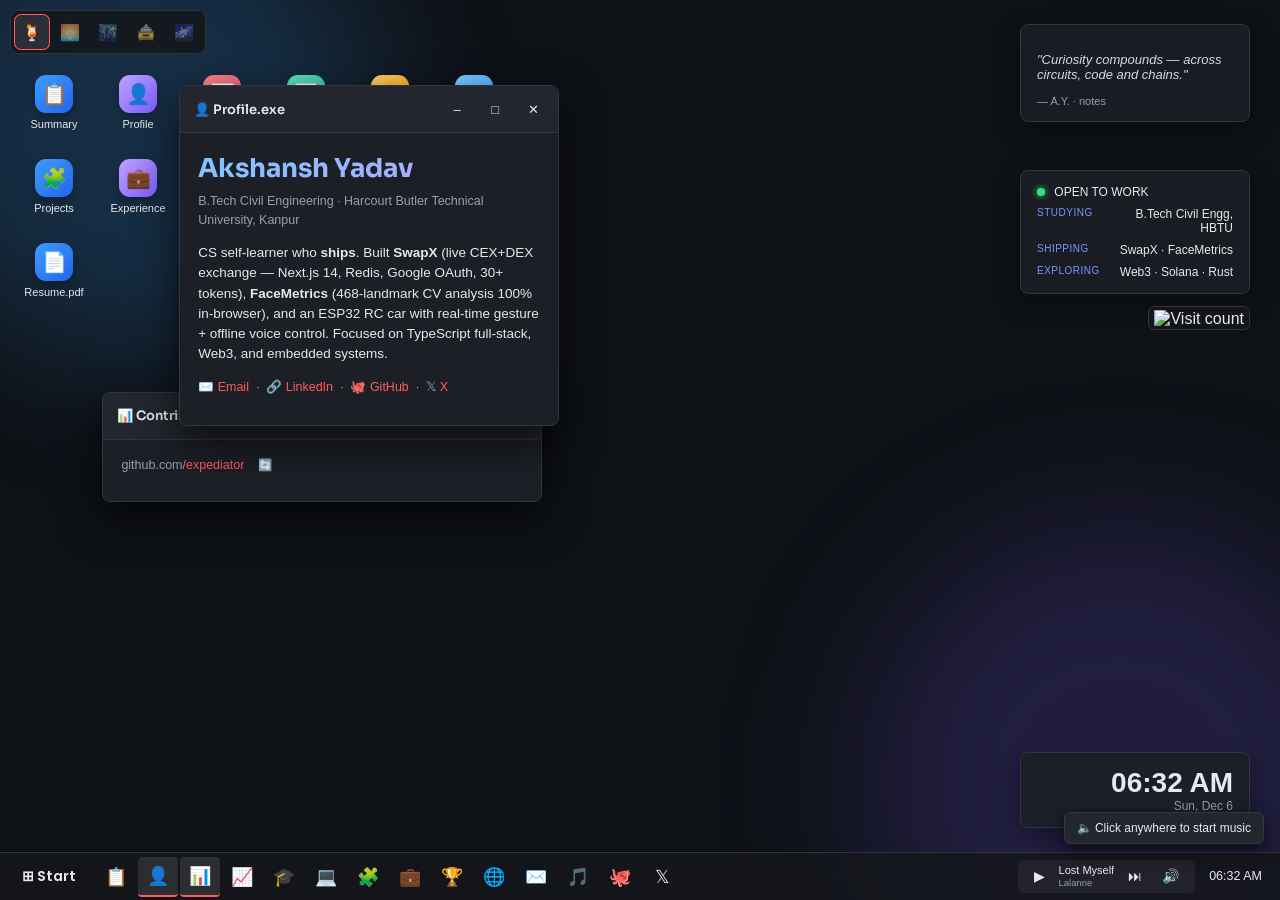
==== index.html @ ae6e9b01 "Refine skills: add C++, Prisma, PostgreSQL, scikit-learn, Matplotlib, Linux Added realistic new skil" ====
<!DOCTYPE html>
<html lang="en">
<head>
<meta charset="UTF-8">
<meta name="viewport" content="width=device-width, initial-scale=1.0">
<title>Akshansh Resume</title>
<meta name="description" content="Akshansh Yadav — B.Tech Civil Engineering student exploring Web3, Rust, Solidity, Solana & DevOps. Interactive Windows-style resume.">
<meta name="theme-color" content="#0e1116">
<link rel="icon" type="image/png" href="assets/favicon.png">
<meta property="og:title" content="Akshansh Resume">
<meta property="og:description" content="B.Tech student exploring Web3, Rust, Solidity, Solana & DevOps. Click around — it's a desktop.">
<meta property="og:type" content="website">
<meta property="og:url" content="https://expediator.github.io/resume/">
<meta property="og:image" content="https://expediator.github.io/resume/assets/og-image.png">
<meta name="twitter:card" content="summary_large_image">
<meta name="twitter:title" content="Akshansh Resume">
<meta name="twitter:description" content="B.Tech student exploring Web3, Rust, Solidity, Solana & DevOps.">
<meta name="twitter:image" content="https://expediator.github.io/resume/assets/og-image.png">
<link rel="preconnect" href="https://fonts.googleapis.com">
<link rel="preconnect" href="https://fonts.gstatic.com" crossorigin>
<link href="https://fonts.googleapis.com/css2?family=Sora:wght@600;700&family=Poppins:wght@500;600&family=JetBrains+Mono:wght@400;500&display=swap" rel="stylesheet">
<link rel="stylesheet" href="style.css?v=7">
</head>
<body>

<!-- # SECTION: WALLPAPER & VISIT COUNTER -->
<div class="wallpaper" id="wallpaper"></div>
<div class="visit-counter" title="Total visits">
  <img src="https://visitor-badge.laobi.icu/badge?page_id=expediator.resume&style=flat-square&color=3b9eff&left_text=visits" alt="Visit count">
</div>
<div class="wallpaper-tabs" id="wallpaperTabs">
  <button class="wp-tab active" data-wp="0" title="Bloody Mary">🍹</button>
  <button class="wp-tab" data-wp="1" title="Sunset">🌅</button>
  <button class="wp-tab" data-wp="2" title="Neon Nights">🌃</button>
  <button class="wp-tab" data-wp="3" title="Tokyo Lights">🚖</button>
  <button class="wp-tab" data-wp="4" title="Nebula">🌌</button>
</div>

<div class="desktop" id="desktop">

  <!-- # SECTION: DESKTOP WIDGETS (quote / status / clock) -->
  <div class="widget quote-widget">
    <p>"Curiosity compounds — across circuits, code and chains."</p>
    <span>— A.Y. · notes</span>
  </div>

  <div class="widget status-widget">
    <div class="dot"></div> OPEN TO WORK
    <div class="row"><label>STUDYING</label><span>B.Tech Civil Engg, HBTU</span></div>
    <div class="row"><label>SHIPPING</label><span>SwapX · FaceMetrics</span></div>
    <div class="row"><label>EXPLORING</label><span>Web3 · Solana · Rust</span></div>
  </div>

  <div class="widget clock-widget">
    <div class="time" id="clockTime">--:--</div>
    <div class="date" id="clockDate">--</div>
  </div>

  <!-- # SECTION: DESKTOP ICONS (6-column grid) -->
  <div class="icons-grid">
    <button class="desktop-icon" data-win="summary"><span>📋</span>Summary</button>
    <button class="desktop-icon" data-win="profile"><span>👤</span>Profile</button>
    <button class="desktop-icon" data-win="github"><span>📊</span>Contributions</button>
    <button class="desktop-icon" data-win="githubstats"><span>📈</span>GitHub Stats</button>
    <button class="desktop-icon" data-win="education"><span>🎓</span>Education</button>
    <button class="desktop-icon" data-win="skills"><span>💻</span>Skills</button>
    <button class="desktop-icon" data-win="projects"><span>🧩</span>Projects</button>
    <button class="desktop-icon" data-win="experience"><span>💼</span>Experience</button>
    <button class="desktop-icon" data-win="achievements"><span>🏆</span>Achievements</button>
    <button class="desktop-icon" data-win="interests"><span>🌐</span>Interests</button>
    <button class="desktop-icon" data-win="contact"><span>✉️</span>Contact</button>
    <button class="desktop-icon" data-win="musiclibrary"><span>🎵</span>Music Library</button>
    <a class="desktop-icon" href="assets/Akshansh-Yadav-Resume.pdf" target="_blank"><span>📄</span>Resume.pdf</a>
  </div>

  <!-- # SECTION: WINDOW - SUMMARY -->
  <div class="window" id="win-summary" data-win="summary" style="left:10%;top:8%;width:400px;">
    <div class="titlebar"><span class="title">📋 Summary.exe</span>
      <div class="controls"><button class="min">&#8211;</button><button class="max">&#9633;</button><button class="close">&#10005;</button></div>
    </div>
    <div class="content">
      <h1 style="margin-bottom:6px;">Akshansh Yadav</h1>
      <p class="role">Full-Stack &amp; Web3 Developer · Independent Builder</p>
      <p>Building at the intersection of TypeScript, Web3, and embedded systems. Ships products across full-stack web, computer vision, and hardware — driven by curiosity and a bias for action.</p>
      <div class="entry"><b>Currently Studying</b><p>B.Tech Civil Engineering · HBTU Kanpur · 2025–2029</p></div>
      <div class="entry"><b>Shipped</b><p>SwapX (live CEX+DEX) · FaceMetrics (CV in-browser) · Space Shooter · Gesture+Voice RC Car · Tic-Tac-Toe AI · This Portfolio</p></div>
      <div class="entry"><b>Core Stack</b><p>TypeScript · Next.js 14 · React · Redis · Tailwind CSS · Python · OpenCV · MediaPipe · Arduino/ESP32</p></div>
      <div class="entry"><b>Exploring</b><p>Solana · Ethereum · Smart Contracts · CI/CD · Docker · AI &amp; LLMs</p></div>
      <div class="entry"><b>Open To</b><p>Internships · Freelance · Open Source Collaborations</p></div>
      <p class="contact-line">📄 <a href="assets/Akshansh-Yadav-Resume.pdf" target="_blank">Resume PDF</a> &nbsp;·&nbsp; 🐙 <a href="https://github.com/expediator" target="_blank">GitHub</a> &nbsp;·&nbsp; 🔗 <a href="https://linkedin.com/in/akshansh-yadav-554926304" target="_blank">LinkedIn</a></p>
    </div>
  </div>

  <!-- # SECTION: WINDOW - PROFILE -->
  <div class="window" id="win-profile" data-win="profile" style="left:14%;top:10%;">
    <div class="titlebar"><span class="title">👤 Profile.exe</span>
      <div class="controls"><button class="min">&#8211;</button><button class="max">&#9633;</button><button class="close">&#10005;</button></div>
    </div>
    <div class="content">
      <h1>Akshansh Yadav</h1>
      <p class="role">B.Tech Civil Engineering · Harcourt Butler Technical University, Kanpur</p>
      <p>CS self-learner who <strong>ships</strong>. Built <strong>SwapX</strong> (live CEX+DEX exchange — Next.js 14, Redis, Google OAuth, 30+ tokens), <strong>FaceMetrics</strong> (468-landmark CV analysis 100% in-browser), and an ESP32 RC car with real-time gesture + offline voice control. Focused on TypeScript full-stack, Web3, and embedded systems.</p>
      <p class="contact-line">✉️ <a href="mailto:250102005@HBTU.AC.IN">Email</a> &nbsp;·&nbsp; 🔗 <a href="https://linkedin.com/in/akshansh-yadav-554926304" target="_blank">LinkedIn</a> &nbsp;·&nbsp; 🐙 <a href="https://github.com/expediator" target="_blank">GitHub</a> &nbsp;·&nbsp; 𝕏 <a href="https://x.com/expediator_" target="_blank">X</a></p>
    </div>
  </div>

  <!-- # SECTION: WINDOW - GITHUB CONTRIBUTIONS -->
  <div class="window" id="win-github" data-win="github" style="left:8%;top:46%;width:440px;">
    <div class="titlebar"><span class="title">📊 Contributions</span>
      <div class="controls"><button class="min">&#8211;</button><button class="max">&#9633;</button><button class="close">&#10005;</button></div>
    </div>
    <div class="content">
      <p class="role">github.com/<a href="https://github.com/expediator" target="_blank">expediator</a> <button class="gh-refresh" title="Refresh stats">🔄</button></p>
      <img class="gh-img gh-chart" src="https://ghchart.rshah.org/3b9eff/expediator" alt="GitHub contribution chart" loading="lazy" onerror="this.style.display='none'">
    </div>
  </div>

  <!-- # SECTION: WINDOW - GITHUB STATS -->
  <div class="window" id="win-githubstats" data-win="githubstats" style="left:58%;top:48%;width:440px;">
    <div class="titlebar"><span class="title">📈 GitHub Stats</span>
      <div class="controls"><button class="min">&#8211;</button><button class="max">&#9633;</button><button class="close">&#10005;</button></div>
    </div>
    <div class="content">
      <p class="role"><button class="gh-refresh" title="Refresh stats">🔄 Refresh</button></p>
      <img class="gh-img" src="https://github-readme-stats.vercel.app/api?username=expediator&show_icons=true&theme=transparent&hide_border=true&title_color=7fc4ff&icon_color=3b9eff&text_color=c7cad1&cache_seconds=0" alt="GitHub stats" loading="lazy" onerror="this.style.display='none'">
      <img class="gh-img" src="https://github-readme-streak-stats.herokuapp.com/?user=expediator&theme=transparent&hide_border=true&ring=3b9eff&fire=bfa3ff&currStreakLabel=7fc4ff&cache_seconds=0" alt="GitHub streak stats" loading="lazy" onerror="this.style.display='none'">
    </div>
  </div>

  <!-- # SECTION: WINDOW - EDUCATION -->
  <div class="window" id="win-education" data-win="education" style="left:30%;top:16%;">
    <div class="titlebar"><span class="title">🎓 Education.txt</span>
      <div class="controls"><button class="min">&#8211;</button><button class="max">&#9633;</button><button class="close">&#10005;</button></div>
    </div>
    <div class="content">
      <div class="entry"><b>B.Tech in Civil Engineering</b><span>Aug 2025 – Apr 2029</span><p>Harcourt Butler Technical University, Kanpur</p></div>
      <div class="entry"><b>Class XII</b> (2024)<span>85% Overall · 88% Best 5</span></div>
      <div class="entry"><b>Class X</b> (2022)<span>93.6% Overall · 94.6% Best 5</span></div>
    </div>
  </div>

  <!-- # SECTION: WINDOW - SKILLS -->
  <div class="window" id="win-skills" data-win="skills" style="left:46%;top:10%;">
    <div class="titlebar"><span class="title">💻 Skills.exe</span>
      <div class="controls"><button class="min">&#8211;</button><button class="max">&#9633;</button><button class="close">&#10005;</button></div>
    </div>
    <div class="content">
      <div class="entry"><b>Languages</b><p>TypeScript, JavaScript (ES2024), Python 3.12, C, C++, SQL, Solidity, Rust (learning), Bash</p></div>
      <div class="entry"><b>Frameworks &amp; Runtime</b><p>Next.js 14 (App Router), React 18, Node.js 22, Tailwind CSS, Express.js, Prisma ORM</p></div>
      <div class="entry"><b>Auth &amp; Data</b><p>NextAuth.js v4, OAuth 2.0, JWT, Zod, Upstash Redis (REST), PostgreSQL, REST API Design, WebSockets</p></div>
      <div class="entry"><b>UI &amp; Viz</b><p>Recharts, Lucide React, Canvas API, shadcn/ui, CoinGecko API</p></div>
      <div class="entry"><b>CV &amp; Embedded</b><p>OpenCV, MediaPipe FaceMesh, Vosk STT, NumPy, pandas, scikit-learn, Matplotlib, Arduino/ESP32, Embedded C, L298N, UART/UDP</p></div>
      <div class="entry"><b>DevOps &amp; Infra</b><p>Git, GitHub, Railway, GitHub Pages, GitHub Actions (learning), Docker (learning), Linux/Ubuntu</p></div>
      <div class="entry"><b>Web3</b><p>Solana, Ethereum, Solidity, ethers.js, Anchor framework, DeFi / AMM mechanics, Smart Contracts</p></div>
      <div class="entry"><b>AI &amp; LLMs</b><p>PyTorch, HuggingFace Transformers, LangChain, FastAPI, ChromaDB, Ollama, RAG pipelines</p></div>
    </div>
  </div>

  <!-- # SECTION: WINDOW - PROJECTS -->
  <div class="window" id="win-projects" data-win="projects" style="left:20%;top:24%;">
    <div class="titlebar"><span class="title">🧩 Projects</span>
      <div class="controls"><button class="min">&#8211;</button><button class="max">&#9633;</button><button class="close">&#10005;</button></div>
    </div>
    <div class="content">
      <div class="entry"><b>Hand Gesture &amp; Voice Controlled RC Car</b><span>Personal · 2025 · <a href="https://github.com/expediator/gesture-controlled-robot" target="_blank">GitHub →</a></span>
        <p>Led development of an Arduino-based RC car with real-time gesture recognition (OpenCV + MediaPipe) and offline voice control via Vosk — fully functional prototype in a 4-week timeline. Designed full circuit: sensors, motor driver, power management; commands sent over UDP to ESP32.</p>
        <div class="tech-tags"><span>Arduino</span><span>OpenCV</span><span>MediaPipe</span><span>Vosk</span><span>Embedded C</span><span>UDP/ESP32</span></div></div>
      <div class="entry"><b>FaceMetrics — AI Facial Geometry Analysis</b><span>Personal · 2026 · <a href="https://expediator.github.io/face-rater/" target="_blank">Try →</a> · <a href="https://github.com/expediator/face-rater" target="_blank">GitHub →</a></span>
        <p>16-version evolution from single-image CLI to dual-view Tkinter GUI and a browser web app. Scores jaw, cheekbones, symmetry and eye area from front + side photos using MediaPipe FaceMesh; gender-specific dimorphism weighting. Supports file upload and live webcam capture with auto brightness enhancement. Runs entirely in-browser, no server.</p>
        <div class="tech-tags"><span>Python</span><span>OpenCV</span><span>MediaPipe</span><span>JavaScript</span><span>Tkinter</span></div></div>
      <div class="entry"><b>Space Shooter Game</b><span>Personal · 2025 · <a href="https://expediator.github.io/space-shooter/" target="_blank">Play →</a> · <a href="https://github.com/expediator/space-shooter" target="_blank">GitHub →</a></span>
        <p>Self-contained 2D arcade shooter with thrust + inertia physics, two enemy AI types (seek / wander-dash), power-up drops, particle explosions, and a full HUD. Pure JavaScript Canvas game, runs instantly in-browser.</p>
        <div class="tech-tags"><span>JavaScript</span><span>Canvas API</span><span>OOP</span><span>Python/pygame</span></div></div>
      <div class="entry"><b>Tic-Tac-Toe AI</b><span>Personal · 2025 · <a href="https://expediator.github.io/tic-tac-toe/" target="_blank">Play →</a> · <a href="https://github.com/expediator/tic-tac-toe" target="_blank">GitHub →</a></span>
        <p>Three implementations: web version with unbeatable minimax AI (vs-friend or vs-AI modes), terminal CLI in Python, and a C version.</p>
        <div class="tech-tags"><span>Python</span><span>JavaScript</span><span>Minimax AI</span><span>C</span></div></div>
      <div class="entry"><b>SwapX — CEX + DEX Exchange</b><span>Personal · 2026 · <a href="https://easygoing-motivation-production.up.railway.app" target="_blank">Live →</a> · <a href="https://github.com/expediator/swapx-dex" target="_blank">GitHub →</a></span>
        <p>Full-stack crypto exchange with both a CEX order-book interface and DEX AMM swap. 30+ tokens (BTC, ETH, SOL, DeFi, stablecoins). Real-time prices via CoinGecko + Redis 60s cache. Redis-backed portfolio per user, full transaction history. Google OAuth — no wallet needed.</p>
        <div class="tech-tags"><span>Next.js 14</span><span>TypeScript</span><span>Redis</span><span>NextAuth</span><span>Tailwind</span><span>Web3</span></div></div>
      <div class="entry"><b>RC Plane Development</b><span>Team · 2025</span>
        <p>Collaborated on design, assembly and flight testing of a remote-controlled aircraft using lightweight structural materials and aerodynamic configuration systems.</p>
        <div class="tech-tags"><span>Aerodynamics</span><span>Prototyping</span><span>Team Build</span></div></div>
    </div>
  </div>

  <!-- # SECTION: WINDOW - EXPERIENCE -->
  <div class="window" id="win-experience" data-win="experience" style="left:38%;top:30%;">
    <div class="titlebar"><span class="title">💼 Experience.exe</span>
      <div class="controls"><button class="min">&#8211;</button><button class="max">&#9633;</button><button class="close">&#10005;</button></div>
    </div>
    <div class="content">
      <div class="entry"><b>Founding Member & Social Media Lead</b> — Simbha Kunj Foundation (NGO)<span>Feb 2021 – Present · Kanpur</span>
        <p>Co-founded an NGO focused on animal welfare and student support. Led social media strategy and content planning, growing community outreach and engagement.</p></div>
      <div class="entry"><b>Social & Outreach Head</b> — YouTube Channel<span> Oct 2025 – Present · Remote </span>
        <p>Drove audience growth strategy and content positioning, improving viewer engagement and channel reach.</p></div>
      <div class="entry"><b>Independent Business Exploration</b> — E-Commerce & Dropshipping<span>2024 – 2025 · Remote</span>
        <p>Built working knowledge of product sourcing, digital marketing funnels and customer acquisition; applied data-driven thinking to sales performance.</p></div>
    </div>
  </div>

  <!-- # SECTION: WINDOW - ACHIEVEMENTS -->
  <div class="window" id="win-achievements" data-win="achievements" style="left:12%;top:36%;">
    <div class="titlebar"><span class="title">🏆 Achievements.txt</span>
      <div class="controls"><button class="min">&#8211;</button><button class="max">&#9633;</button><button class="close">&#10005;</button></div>
    </div>
    <div class="content">
      <ul>
        <li>Qualified JEE Mains (2024 & 2025)</li>
        <li>Appeared for JEE Advanced (2024 & 2025)</li>
        <li>SOF Olympiads (Class 11) — English: Intl. Rank 240 · Science: Rank 1084 · Mathematics: Rank 3872</li>
      </ul>
    </div>
  </div>

  <!-- # SECTION: WINDOW - INTERESTS -->
  <div class="window" id="win-interests" data-win="interests" style="left:50%;top:34%;">
    <div class="titlebar"><span class="title">🌐 Interests.exe</span>
      <div class="controls"><button class="min">&#8211;</button><button class="max">&#9633;</button><button class="close">&#10005;</button></div>
    </div>
    <div class="content">
      <div class="tags">
        <span>Web3 &amp; DeFi</span><span>Blockchain Infra</span><span>Solana</span><span>Ethereum</span>
        <span>Smart Contracts</span><span>Full-Stack Dev</span><span>REST API Design</span>
        <span>DevOps &amp; CI/CD</span><span>Cloud &amp; Containers</span>
        <span>Computer Vision</span><span>Embedded Systems</span><span>Open Source</span><span>AI &amp; LLMs</span>
      </div>
    </div>
  </div>

  <!-- # SECTION: WINDOW - CONTACT -->
  <div class="window" id="win-contact" data-win="contact" style="left:26%;top:42%;">
    <div class="titlebar"><span class="title">✉️ Contact.exe</span>
      <div class="controls"><button class="min">&#8211;</button><button class="max">&#9633;</button><button class="close">&#10005;</button></div>
    </div>
    <div class="content">
      <p>📧 <a href="mailto:250102005@HBTU.AC.IN">250102005@HBTU.AC.IN</a></p>
      <p>📧 <a href="mailto:akshanshyadav26220.dpskln@gmail.com">akshanshyadav26220.dpskln@gmail.com</a></p>
      <p>🔗 <a href="https://linkedin.com/in/akshansh-yadav-554926304" target="_blank">LinkedIn</a></p>
      <p>🐙 <a href="https://github.com/expediator" target="_blank">GitHub</a></p>
      <p>𝕏 <a href="https://x.com/expediator_" target="_blank">X (Twitter)</a></p>
      <p>📄 <a href="assets/Akshansh-Yadav-Resume.pdf" target="_blank">Download Resume (PDF)</a></p>
    </div>
  </div>

  <!-- # SECTION: WINDOW - MUSIC LIBRARY -->
  <div class="window" id="win-musiclibrary" data-win="musiclibrary" style="left:32%;top:14%;width:420px;">
    <div class="titlebar"><span class="title">🎵 Music Library</span>
      <div class="controls"><button class="min">&#8211;</button><button class="max">&#9633;</button><button class="close">&#10005;</button></div>
    </div>
    <div class="content">
      <div class="lib-tabs">
        <button class="lib-tab active" data-tab="spotify">Spotify</button>
        <button class="lib-tab" data-tab="youtube">YouTube</button>
      </div>
      <div class="lib-pane" id="pane-spotify">
        <div class="lib-search">
          <input id="spotifySearch" placeholder="Paste a Spotify track/playlist link, or type to search…">
          <button id="spotifySearchBtn">🔍</button>
        </div>
        <iframe id="spotifyFrame" src="https://open.spotify.com/embed/playlist/37i9dQZF1EIcMbGxNGUuZo?utm_source=generator&theme=0" width="100%" height="352" frameborder="0" allow="encrypted-media" loading="lazy"></iframe>
        <p class="credit-line">"R&B Soul Mix" — streamed via Spotify</p>
      </div>
      <div class="lib-pane" id="pane-youtube" style="display:none;">
        <div class="lib-search">
          <input id="ytSearch" placeholder="Paste a YouTube link, or type to search…">
          <button id="ytSearchBtn">🔍</button>
        </div>
        <ul class="yt-list">
          <li data-yt="vBy7FaapGRo">Daniel Caesar ft. H.E.R. — Best Part</li>
          <li data-yt="by3yRdlQvzs">Khalid — Location</li>
          <li data-yt="Z5ze4CUAkE8">H.E.R. — Focus</li>
          <li data-yt="4NRXx6U8ABQ">The Weeknd — Blinding Lights</li>
          <li data-yt="gSo0YiGPgHk">The Weeknd — Die For You</li>
          <li data-yt="vNgXRYnsY70">Sidhu Moosewala — 295</li>
          <li data-yt="s5RGP2yLEMw">Sidhu Moosewala — So High</li>
        </ul>
        <div id="ytFrameWrap"></div>
        <p class="credit-line">Videos © their respective owners — streamed via YouTube</p>
      </div>
    </div>
  </div>

</div>

<!-- # SECTION: TASKBAR -->
<div class="taskbar">
  <button class="start-btn">⊞ Start</button>
  <div class="taskbar-icons">
    <button data-win="summary" title="Summary">📋</button>
    <button data-win="profile" title="Profile">👤</button>
    <button data-win="github" title="Contributions">📊</button>
    <button data-win="githubstats" title="GitHub Stats">📈</button>
    <button data-win="education" title="Education">🎓</button>
    <button data-win="skills" title="Skills">💻</button>
    <button data-win="projects" title="Projects">🧩</button>
    <button data-win="experience" title="Experience">💼</button>
    <button data-win="achievements" title="Achievements">🏆</button>
    <button data-win="interests" title="Interests">🌐</button>
    <button data-win="contact" title="Contact">✉️</button>
    <button data-win="musiclibrary" title="Music Library">🎵</button>
    <a class="taskbar-link" href="https://github.com/expediator" target="_blank" title="GitHub Profile">🐙</a>
    <a class="taskbar-link" href="https://x.com/expediator_" target="_blank" title="X (Twitter)">𝕏</a>
  </div>
  <div class="tray">
    <div class="music-player">
      <button id="playPause">▶</button>
      <div class="track-info">
        <span id="trackName">Tenderness</span>
        <span class="credit" id="trackCredit">Music by Bensound.com</span>
      </div>
      <button id="nextTrack" title="Next track">⏭</button>
      <button id="volBtn" title="Mute">🔊</button>
    </div>
    <div class="sys-clock" id="taskbarClock">--:--</div>
  </div>
</div>

<!-- # SECTION: AUDIO PLAYER ELEMENT -->
<audio id="audioPlayer"></audio>

<script src="script.js?v=7"></script>
</body>
</html>
---- style.css ----
:root{
  --accent:#3b9eff;
  --bg:#0e1116;
  --panel:#1c1f26;
  --panel2:#23262e;
  --border:#33363f;
  --text:#e7e9ee;
  --muted:#9aa0ab;
}
*{box-sizing:border-box;}
html,body{margin:0;height:100%;font-family:"Segoe UI",Tahoma,Arial,sans-serif;background:var(--bg);color:var(--text);overflow:hidden;}
body{position:relative;transition:background-color .4s;}
body::before,body::after{
  content:"";position:fixed;border-radius:50%;filter:blur(70px);z-index:0;pointer-events:none;
  animation:drift 22s ease-in-out infinite alternate;
}
body::before{width:480px;height:480px;background:#3b9eff33;top:-120px;left:-100px;}
body::after{width:520px;height:520px;background:#7b5cff2e;bottom:-140px;right:-100px;animation-delay:-10s;}
@keyframes drift{0%{transform:translate(0,0) scale(1);}100%{transform:translate(60px,40px) scale(1.15);}}
::-webkit-scrollbar{width:8px;}
::-webkit-scrollbar-thumb{background:#ffffff22;border-radius:8px;}
::-webkit-scrollbar-thumb:hover{background:#ffffff3a;}

/* # SECTION: WALLPAPER & VISIT COUNTER */
.wallpaper{position:fixed;inset:0;z-index:-1;background-size:cover;background-position:center;transition:background-image .8s ease-in-out;}
.wallpaper-tabs{
  position:fixed;top:10px;left:10px;z-index:60;display:flex;gap:4px;background:#15171ce6;
  backdrop-filter:blur(10px);border:1px solid var(--border);border-radius:8px;padding:4px;
}
.wp-tab{width:34px;height:34px;border-radius:6px;background:transparent;border:none;font-size:16px;cursor:pointer;opacity:.55;transition:opacity .15s,transform .15s;}
.wp-tab:hover{opacity:1;transform:translateY(-1px);}
.wp-tab.active{opacity:1;background:#ffffff1a;box-shadow:0 0 0 1px var(--accent);}
.visit-counter{
  position:fixed;right:30px;top:308px;z-index:55;background:#15171ce6;display:flex;align-items:center;justify-content:center;
  backdrop-filter:blur(10px);border:1px solid var(--border);border-radius:6px;padding:3px 5px;
}
.visit-counter img{display:block;height:16px;}

/* # SECTION: DESKTOP (icons grid) */
.desktop{position:relative;z-index:1;width:100%;height:calc(100vh - 48px);overflow:hidden;}

.icons-grid{position:absolute;top:64px;left:16px;display:grid;grid-template-columns:repeat(6,76px);grid-auto-rows:76px;gap:8px;z-index:1;}
.desktop-icon{
  background:none;border:none;color:var(--text);width:76px;display:flex;flex-direction:column;align-items:center;
  justify-content:center;gap:5px;font-size:11px;cursor:pointer;padding:6px;border-radius:8px;text-decoration:none;
}
.desktop-icon span{
  font-size:20px;transition:transform .15s;width:38px;height:38px;display:flex;align-items:center;justify-content:center;
  border-radius:11px;box-shadow:0 4px 10px #00000040;
}
.desktop-icon:hover,.desktop-icon:focus{background:#ffffff14;outline:1px solid #ffffff22;}
.desktop-icon:hover span{transform:translateY(-3px) scale(1.08);}
.icons-grid .desktop-icon:nth-child(6n+1) span{background:linear-gradient(135deg,#3b9eff,#2563eb);}
.icons-grid .desktop-icon:nth-child(6n+2) span{background:linear-gradient(135deg,#bfa3ff,#7b5cff);}
.icons-grid .desktop-icon:nth-child(6n+3) span{background:linear-gradient(135deg,#ff8a8a,#e64980);}
.icons-grid .desktop-icon:nth-child(6n+4) span{background:linear-gradient(135deg,#5ee6c4,#2bb6a3);}
.icons-grid .desktop-icon:nth-child(6n+5) span{background:linear-gradient(135deg,#ffd166,#f59e0b);}
.icons-grid .desktop-icon:nth-child(6n+6) span{background:linear-gradient(135deg,#7fd1ff,#3b9eff);}
.desktop-icon{opacity:0;animation:iconIn .35s ease-out forwards;}
.icons-grid .desktop-icon:nth-child(1){animation-delay:.03s;}
.icons-grid .desktop-icon:nth-child(2){animation-delay:.08s;}
.icons-grid .desktop-icon:nth-child(3){animation-delay:.13s;}
.icons-grid .desktop-icon:nth-child(4){animation-delay:.18s;}
.icons-grid .desktop-icon:nth-child(5){animation-delay:.23s;}
.icons-grid .desktop-icon:nth-child(6){animation-delay:.28s;}
.icons-grid .desktop-icon:nth-child(7){animation-delay:.33s;}
.icons-grid .desktop-icon:nth-child(8){animation-delay:.38s;}
.icons-grid .desktop-icon:nth-child(9){animation-delay:.43s;}
.icons-grid .desktop-icon:nth-child(10){animation-delay:.48s;}
.icons-grid .desktop-icon:nth-child(11){animation-delay:.53s;}
@keyframes iconIn{from{opacity:0;transform:translateX(-10px);}to{opacity:1;transform:none;}}

/* # SECTION: FLOATING WIDGETS (quote / status / clock) */
.widget{
  position:absolute;background:rgba(28,31,38,.85);border:1px solid var(--border);border-radius:8px;
  padding:14px 16px;width:230px;font-size:13px;backdrop-filter:blur(6px);box-shadow:0 8px 24px #00000055;
}
.quote-widget{top:24px;right:30px;font-style:italic;color:#d7dae0;}
.quote-widget span{display:block;margin-top:8px;font-style:normal;color:var(--muted);font-size:11px;}
.status-widget{top:170px;right:30px;font-size:12px;}
.status-widget .dot{display:inline-block;width:8px;height:8px;border-radius:50%;background:#3ddc7a;margin-right:6px;box-shadow:0 0 6px #3ddc7a;}
.status-widget .row{display:flex;justify-content:space-between;gap:10px;margin-top:8px;color:var(--muted);}
.status-widget .row label{color:#7d96ff;font-size:10px;letter-spacing:.05em;}
.status-widget .row span{color:var(--text);text-align:right;}
.clock-widget{bottom:24px;right:30px;text-align:right;}
.clock-widget .time{font-size:28px;font-weight:600;}
.clock-widget .date{color:var(--muted);font-size:12px;}

/* # SECTION: WINDOWS (shared chrome for every window) */
.window{
  position:absolute;width:380px;max-height:70vh;background:var(--panel);border:1px solid var(--border);
  border-radius:8px;box-shadow:0 16px 40px #000000aa;display:none;flex-direction:column;z-index:5;overflow:hidden;
  transition:box-shadow .2s;
}
.window.open{display:flex;animation:winOpen .18s ease-out;}
.window.focused{box-shadow:0 16px 44px #000000aa,0 0 0 1px var(--accent);}
.window.maximized{left:2%!important;top:2%!important;width:96%!important;max-height:96vh;}
@keyframes winOpen{from{opacity:0;transform:scale(.94) translateY(10px);}to{opacity:1;transform:none;}}
.titlebar{
  background:var(--panel2);padding:8px 6px 8px 14px;display:flex;align-items:center;justify-content:space-between;
  cursor:grab;border-bottom:1px solid var(--border);user-select:none;
}
.titlebar .title{font-size:13px;font-weight:600;font-family:'Sora',sans-serif;}
.controls{display:flex;}
.controls button{
  width:38px;height:30px;background:transparent;border:none;color:var(--text);font-size:13px;cursor:pointer;
}
.controls .min:hover,.controls .max:hover{background:#ffffff1a;}
.controls .close:hover{background:#e81123;color:#fff;}
.content{padding:16px 18px;overflow-y:auto;font-size:13.5px;line-height:1.5;}
.content h1{margin:0 0 4px;font-size:26px;font-family:'Sora',sans-serif;font-weight:700;background:linear-gradient(90deg,#7fc4ff,#bfa3ff);-webkit-background-clip:text;background-clip:text;color:transparent;}
.content .role{color:var(--muted);margin:0 0 10px;font-size:12.5px;}
.content .contact-line{font-size:12.5px;color:var(--muted);}
.content a{color:var(--accent);text-decoration:none;}
.content a:hover{text-decoration:underline;}
.entry{border-left:2px solid var(--border);padding-left:10px;margin-bottom:14px;}
.entry b{display:inline-block;}
.entry span{float:right;color:var(--muted);font-size:11.5px;}
.entry p{margin:6px 0 0;color:#c7cad1;}
.content ul{margin:0;padding-left:18px;color:#c7cad1;}
.content li{margin-bottom:6px;}
.tags{display:flex;flex-wrap:wrap;gap:8px;}
.tags span{background:#2a3550;color:#9fc1ff;border:1px solid #3a4a72;border-radius:14px;padding:5px 12px;font-size:12px;font-family:'JetBrains Mono',monospace;}
.tags span:nth-child(odd){background:#3d2a4a;color:#d9a8ff;border-color:#5a3d72;}
.tech-tags{display:flex;flex-wrap:wrap;gap:6px;margin-top:8px;}
.tech-tags span{background:#ffffff0d;color:#9aa0ab;border:1px solid var(--border);border-radius:10px;padding:2px 9px;font-size:10px;font-family:'JetBrains Mono',monospace;}
.gh-img{width:100%;display:block;margin-bottom:12px;border-radius:6px;}
.gh-label{color:var(--muted);font-size:11px;margin:4px 0 6px;text-transform:uppercase;letter-spacing:.05em;}
.gh-chart{width:100%;overflow-x:auto;}
.gh-refresh{background:none;border:none;color:var(--accent);cursor:pointer;font-size:11.5px;margin-left:4px;}
.gh-refresh:hover{opacity:.7;}

/* # SECTION: TASKBAR */
.taskbar{
  position:fixed;bottom:0;left:0;width:100%;height:48px;background:#15171ce6;backdrop-filter:blur(10px);
  border-top:1px solid var(--border);display:flex;align-items:center;padding:0 8px;z-index:50;
}
.start-btn{background:none;border:none;color:var(--text);font-size:14px;font-family:'Poppins',sans-serif;font-weight:600;padding:0 14px;height:100%;cursor:pointer;border-radius:4px;}
.start-btn:hover{background:#ffffff14;}
.taskbar-icons{display:flex;gap:2px;margin-left:6px;}
.taskbar-icons button,.taskbar-icons a.taskbar-link{
  background:none;border:none;font-size:18px;height:40px;width:40px;border-radius:4px;cursor:pointer;color:var(--text);
  display:flex;align-items:center;justify-content:center;text-decoration:none;
}
.taskbar-icons button:hover,.taskbar-icons button.active,.taskbar-icons a.taskbar-link:hover{background:#ffffff1a;}
.taskbar-icons button.active{border-bottom:2px solid var(--accent);}
.tray{margin-left:auto;display:flex;align-items:center;gap:14px;padding-right:10px;}
.music-player{display:flex;align-items:center;gap:8px;background:#ffffff0d;border-radius:6px;padding:4px 10px;}
.music-player button{background:none;border:none;color:var(--text);font-size:14px;cursor:pointer;}
.track-info{display:flex;flex-direction:column;line-height:1.2;}
.track-info span{font-size:11px;}
.track-info .credit{color:var(--muted);font-size:9.5px;}
.sys-clock{font-size:12.5px;color:var(--text);min-width:50px;text-align:right;}

/* # SECTION: MUSIC LIBRARY (spotify/youtube tabs + search) */
.lib-tabs{display:flex;gap:6px;margin-bottom:12px;}
.lib-tab{background:#ffffff0d;border:1px solid var(--border);color:var(--muted);padding:6px 14px;border-radius:6px;cursor:pointer;font-size:12.5px;font-family:'Poppins',sans-serif;}
.lib-tab.active{background:#2a3550;color:#9fc1ff;border-color:#3a4a72;}
.lib-search{display:flex;gap:6px;margin-bottom:10px;}
.lib-search input{flex:1;background:#ffffff0d;border:1px solid var(--border);border-radius:6px;padding:7px 10px;color:var(--text);font-size:12px;min-width:0;}
.lib-search input:focus{outline:none;border-color:var(--accent);}
.lib-search button{background:#2a3550;border:1px solid #3a4a72;color:#9fc1ff;border-radius:6px;padding:0 14px;cursor:pointer;font-size:13px;}
.lib-search button:hover{background:#34406b;}
.yt-list{list-style:none;margin:0 0 10px;padding:0;display:flex;flex-direction:column;gap:6px;}
.yt-list li{background:#ffffff0d;border:1px solid var(--border);border-radius:6px;padding:8px 10px;cursor:pointer;font-size:12.5px;}
.yt-list li:hover{background:#ffffff1a;border-color:var(--accent);}
#ytFrameWrap iframe{width:100%;height:220px;border:0;border-radius:6px;}
.credit-line{color:var(--muted);font-size:11px;margin-top:8px;}

/* # SECTION: AUTOPLAY HINT (shown if browser blocks autoplay) */
.autoplay-hint{
  position:fixed;bottom:56px;right:16px;background:var(--panel2);border:1px solid var(--border);color:var(--text);
  padding:8px 12px;border-radius:6px;font-size:12px;z-index:60;box-shadow:0 6px 18px #000a;cursor:pointer;
}

/* # SECTION: MOBILE RESPONSIVE OVERRIDES (no dragging, windows go full-screen) */
@media (max-width:768px){
  html,body{overflow-y:auto;}
  .desktop{height:auto;min-height:calc(100vh - 48px);overflow:visible;}
  .icons-grid{position:static;display:flex;flex-direction:row;flex-wrap:wrap;justify-content:center;width:100%;padding:46px 8px 16px;gap:6px;}
  .widget{position:static!important;width:92%;max-width:340px;margin:0 auto 12px;}
  .clock-widget{text-align:left;}
  .window{position:fixed!important;left:3vw!important;top:6vh!important;width:94vw!important;max-height:82vh;}
  .window.maximized{top:2vh!important;max-height:96vh;}
  .titlebar{cursor:default;}
  .taskbar{overflow-x:auto;}
  .taskbar-icons{overflow-x:auto;flex-shrink:0;}
  .taskbar-icons button{flex-shrink:0;}
  .track-info{display:none;}
  .start-btn{padding:0 8px;font-size:13px;}
  .visit-counter{top:8px!important;right:8px!important;}
}
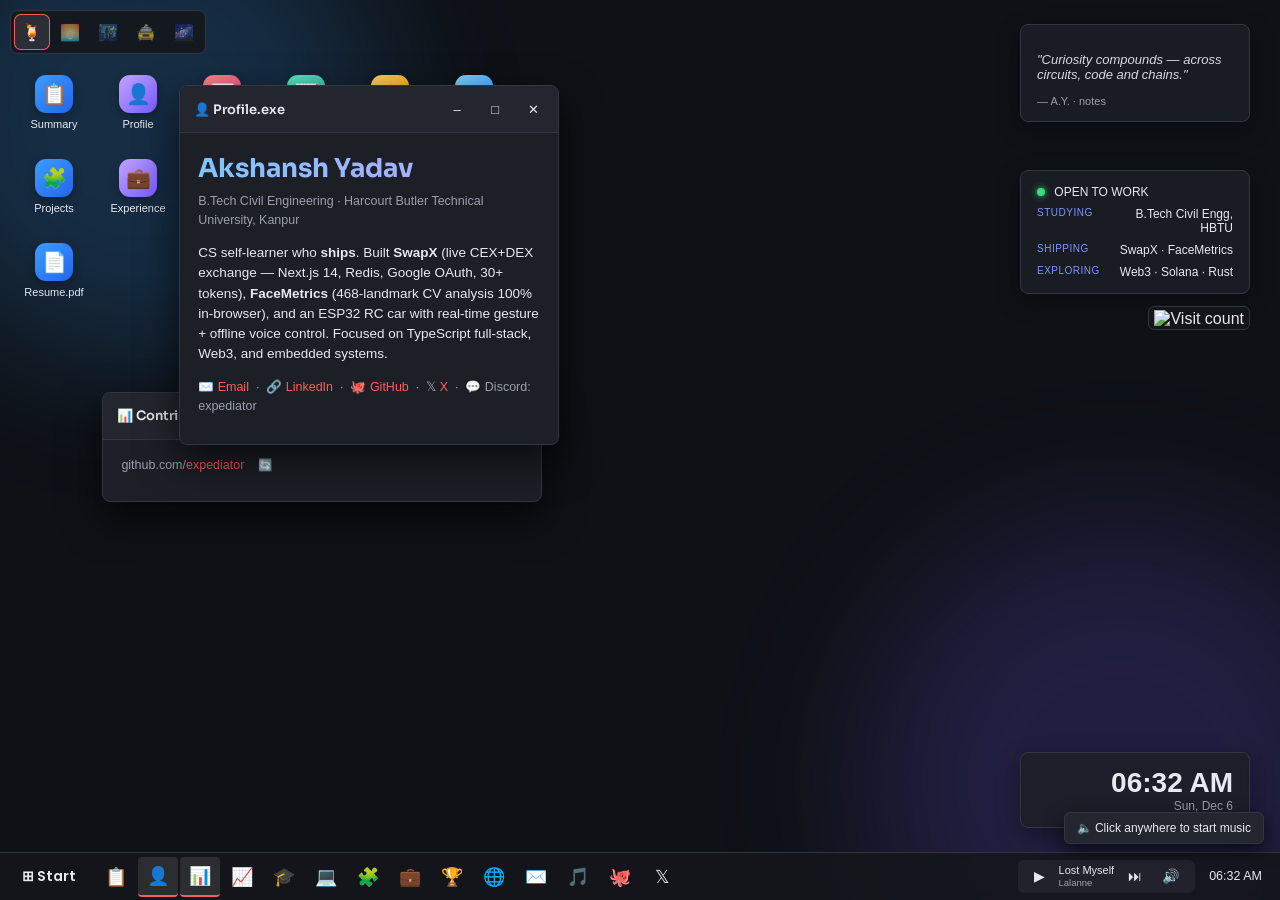
==== commit e2e80ce9: "add Discord/X to contact sections, host dev PDFs, bump cache v8 -- Co-Authored-By: Claude Sonnet 4.6" ====
--- a/index.html
+++ b/index.html
@@ -19,7 +19,7 @@
 <link rel="preconnect" href="https://fonts.googleapis.com">
 <link rel="preconnect" href="https://fonts.gstatic.com" crossorigin>
 <link href="https://fonts.googleapis.com/css2?family=Sora:wght@600;700&family=Poppins:wght@500;600&family=JetBrains+Mono:wght@400;500&display=swap" rel="stylesheet">
-<link rel="stylesheet" href="style.css?v=7">
+<link rel="stylesheet" href="style.css?v=8">
 </head>
 <body>
 
@@ -87,7 +87,7 @@
       <div class="entry"><b>Core Stack</b><p>TypeScript · Next.js 14 · React · Redis · Tailwind CSS · Python · OpenCV · MediaPipe · Arduino/ESP32</p></div>
       <div class="entry"><b>Exploring</b><p>Solana · Ethereum · Smart Contracts · CI/CD · Docker · AI &amp; LLMs</p></div>
       <div class="entry"><b>Open To</b><p>Internships · Freelance · Open Source Collaborations</p></div>
-      <p class="contact-line">📄 <a href="assets/Akshansh-Yadav-Resume.pdf" target="_blank">Resume PDF</a> &nbsp;·&nbsp; 🐙 <a href="https://github.com/expediator" target="_blank">GitHub</a> &nbsp;·&nbsp; 🔗 <a href="https://linkedin.com/in/akshansh-yadav-554926304" target="_blank">LinkedIn</a></p>
+      <p class="contact-line">📄 <a href="assets/Akshansh-Yadav-Resume.pdf" target="_blank">Resume PDF</a> &nbsp;·&nbsp; 🐙 <a href="https://github.com/expediator" target="_blank">GitHub</a> &nbsp;·&nbsp; 🔗 <a href="https://linkedin.com/in/akshansh-yadav-554926304" target="_blank">LinkedIn</a> &nbsp;·&nbsp; 𝕏 <a href="https://x.com/expediator_" target="_blank">X</a> &nbsp;·&nbsp; 💬 Discord: expediator</p>
     </div>
   </div>
 
@@ -100,7 +100,7 @@
       <h1>Akshansh Yadav</h1>
       <p class="role">B.Tech Civil Engineering · Harcourt Butler Technical University, Kanpur</p>
       <p>CS self-learner who <strong>ships</strong>. Built <strong>SwapX</strong> (live CEX+DEX exchange — Next.js 14, Redis, Google OAuth, 30+ tokens), <strong>FaceMetrics</strong> (468-landmark CV analysis 100% in-browser), and an ESP32 RC car with real-time gesture + offline voice control. Focused on TypeScript full-stack, Web3, and embedded systems.</p>
-      <p class="contact-line">✉️ <a href="mailto:250102005@HBTU.AC.IN">Email</a> &nbsp;·&nbsp; 🔗 <a href="https://linkedin.com/in/akshansh-yadav-554926304" target="_blank">LinkedIn</a> &nbsp;·&nbsp; 🐙 <a href="https://github.com/expediator" target="_blank">GitHub</a> &nbsp;·&nbsp; 𝕏 <a href="https://x.com/expediator_" target="_blank">X</a></p>
+      <p class="contact-line">✉️ <a href="mailto:250102005@HBTU.AC.IN">Email</a> &nbsp;·&nbsp; 🔗 <a href="https://linkedin.com/in/akshansh-yadav-554926304" target="_blank">LinkedIn</a> &nbsp;·&nbsp; 🐙 <a href="https://github.com/expediator" target="_blank">GitHub</a> &nbsp;·&nbsp; 𝕏 <a href="https://x.com/expediator_" target="_blank">X</a> &nbsp;·&nbsp; 💬 Discord: expediator</p>
     </div>
   </div>
 
@@ -238,7 +238,10 @@
       <p>🔗 <a href="https://linkedin.com/in/akshansh-yadav-554926304" target="_blank">LinkedIn</a></p>
       <p>🐙 <a href="https://github.com/expediator" target="_blank">GitHub</a></p>
       <p>𝕏 <a href="https://x.com/expediator_" target="_blank">X (Twitter)</a></p>
-      <p>📄 <a href="assets/Akshansh-Yadav-Resume.pdf" target="_blank">Download Resume (PDF)</a></p>
+      <p>💬 Discord: expediator</p>
+      <p>📄 <a href="assets/Akshansh-Yadav-Resume.pdf" target="_blank">Resume PDF</a></p>
+      <p>📘 <a href="assets/akshansh-dev-explain.pdf" target="_blank">Dev Explain (PDF)</a></p>
+      <p>📗 <a href="assets/DEV-GUIDE.pdf" target="_blank">DEV-GUIDE (PDF)</a></p>
     </div>
   </div>
 
@@ -318,6 +321,6 @@
 <!-- # SECTION: AUDIO PLAYER ELEMENT -->
 <audio id="audioPlayer"></audio>
 
-<script src="script.js?v=7"></script>
+<script src="script.js?v=8"></script>
 </body>
 </html>
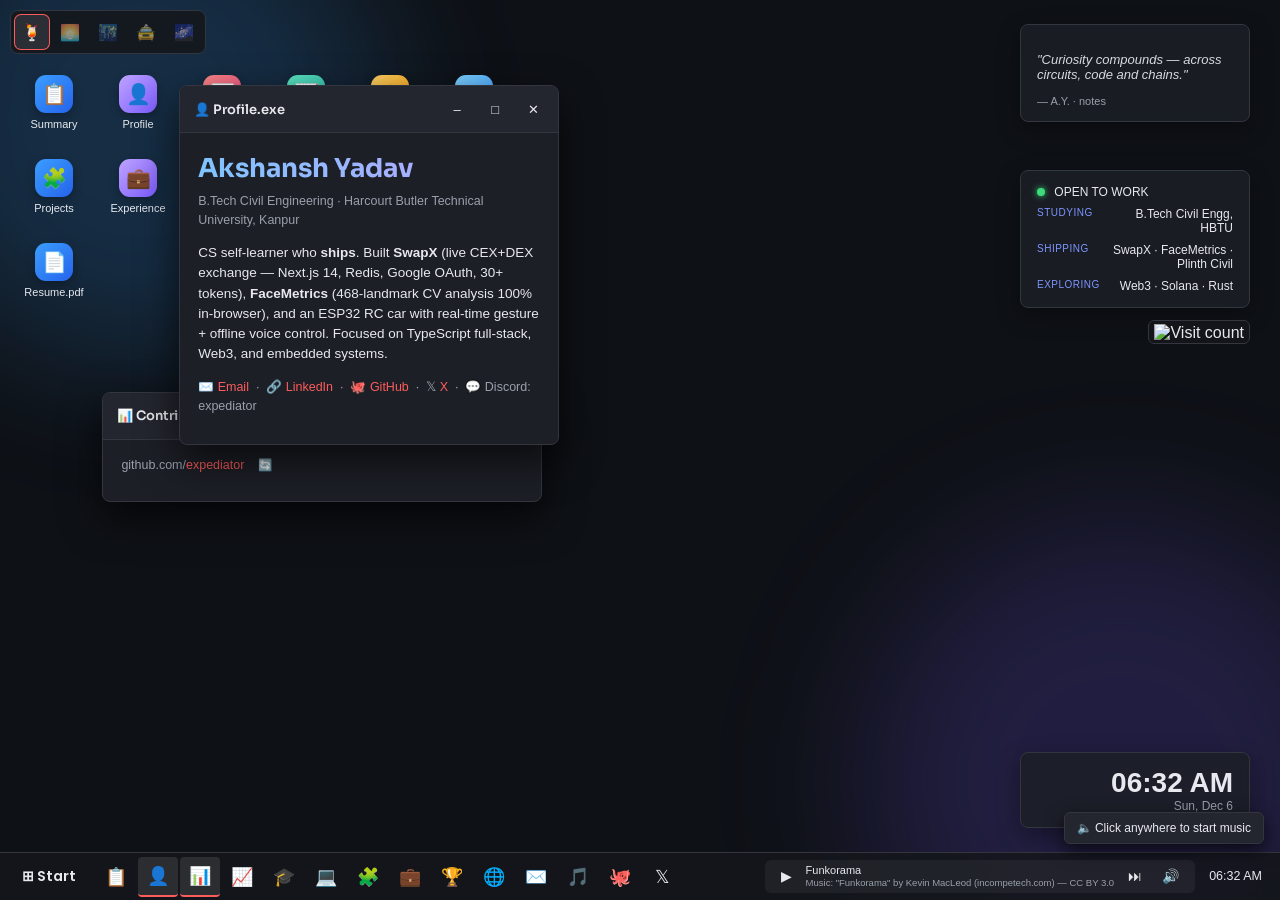
==== commit 40ca216e: "Add Plinth Civil Consultancy to projects and status - Status widget: added Plinth Civil to SHIPPING " ====
--- a/index.html
+++ b/index.html
@@ -47,7 +47,7 @@
   <div class="widget status-widget">
     <div class="dot"></div> OPEN TO WORK
     <div class="row"><label>STUDYING</label><span>B.Tech Civil Engg, HBTU</span></div>
-    <div class="row"><label>SHIPPING</label><span>SwapX · FaceMetrics</span></div>
+    <div class="row"><label>SHIPPING</label><span>SwapX · FaceMetrics · Plinth Civil</span></div>
     <div class="row"><label>EXPLORING</label><span>Web3 · Solana · Rust</span></div>
   </div>
 
@@ -83,7 +83,7 @@
       <p class="role">Full-Stack &amp; Web3 Developer · Independent Builder</p>
       <p>Building at the intersection of TypeScript, Web3, and embedded systems. Ships products across full-stack web, computer vision, and hardware — driven by curiosity and a bias for action.</p>
       <div class="entry"><b>Currently Studying</b><p>B.Tech Civil Engineering · HBTU Kanpur · 2025–2029</p></div>
-      <div class="entry"><b>Shipped</b><p>SwapX (live CEX+DEX) · FaceMetrics (CV in-browser) · Space Shooter · Gesture+Voice RC Car · Tic-Tac-Toe AI · This Portfolio</p></div>
+      <div class="entry"><b>Shipped</b><p>SwapX (live CEX+DEX) · FaceMetrics (CV in-browser) · Plinth Civil Consultancy (live) · Space Shooter · Gesture+Voice RC Car · Tic-Tac-Toe AI · This Portfolio</p></div>
       <div class="entry"><b>Core Stack</b><p>TypeScript · Next.js 14 · React · Redis · Tailwind CSS · Python · OpenCV · MediaPipe · Arduino/ESP32</p></div>
       <div class="entry"><b>Exploring</b><p>Solana · Ethereum · Smart Contracts · CI/CD · Docker · AI &amp; LLMs</p></div>
       <div class="entry"><b>Open To</b><p>Internships · Freelance · Open Source Collaborations</p></div>
@@ -177,6 +177,9 @@
       <div class="entry"><b>SwapX — CEX + DEX Exchange</b><span>Personal · 2026 · <a href="https://easygoing-motivation-production.up.railway.app" target="_blank">Live →</a> · <a href="https://github.com/expediator/swapx-dex" target="_blank">GitHub →</a></span>
         <p>Full-stack crypto exchange with both a CEX order-book interface and DEX AMM swap. 30+ tokens (BTC, ETH, SOL, DeFi, stablecoins). Real-time prices via CoinGecko + Redis 60s cache. Redis-backed portfolio per user, full transaction history. Google OAuth — no wallet needed.</p>
         <div class="tech-tags"><span>Next.js 14</span><span>TypeScript</span><span>Redis</span><span>NextAuth</span><span>Tailwind</span><span>Web3</span></div></div>
+      <div class="entry"><b>Plinth Civil Consultancy — Civil Engineering Website</b><span>Freelance · 2026 · <a href="https://civil-site-gray.vercel.app" target="_blank">Live →</a> · <a href="https://github.com/expediator/civil-site" target="_blank">GitHub →</a></span>
+        <p>Professional consultancy site for a civil engineering practice — 10 sections (hero, about, services, 3-tier pricing packages, past work, process, testimonials, contact). WhatsApp floating button, Web3Forms contact form, SEO meta tags, Vercel production deploy.</p>
+        <div class="tech-tags"><span>Next.js 14</span><span>TypeScript</span><span>Tailwind CSS</span><span>Lucide React</span><span>Web3Forms</span><span>Vercel</span></div></div>
       <div class="entry"><b>RC Plane Development</b><span>Team · 2025</span>
         <p>Collaborated on design, assembly and flight testing of a remote-controlled aircraft using lightweight structural materials and aerodynamic configuration systems.</p>
         <div class="tech-tags"><span>Aerodynamics</span><span>Prototyping</span><span>Team Build</span></div></div>
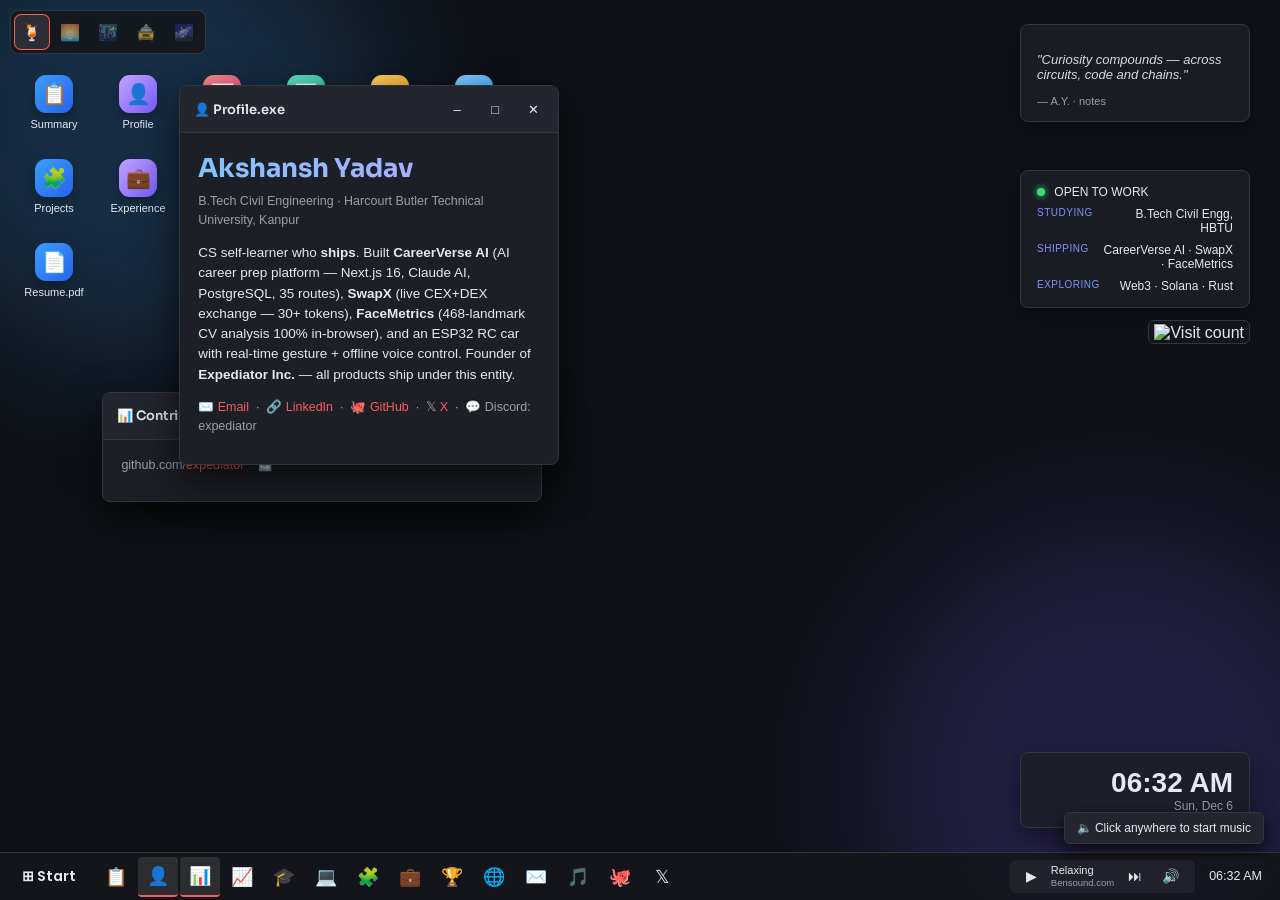
==== commit 989456f1: "feat: add CareerVerse AI project + Expediator Inc. branding - Add CareerVerse AI as first project in" ====
--- a/index.html
+++ b/index.html
@@ -47,7 +47,7 @@
   <div class="widget status-widget">
     <div class="dot"></div> OPEN TO WORK
     <div class="row"><label>STUDYING</label><span>B.Tech Civil Engg, HBTU</span></div>
-    <div class="row"><label>SHIPPING</label><span>SwapX · FaceMetrics · Plinth Civil</span></div>
+    <div class="row"><label>SHIPPING</label><span>CareerVerse AI · SwapX · FaceMetrics</span></div>
     <div class="row"><label>EXPLORING</label><span>Web3 · Solana · Rust</span></div>
   </div>
 
@@ -83,8 +83,8 @@
       <p class="role">Full-Stack &amp; Web3 Developer · Independent Builder</p>
       <p>Building at the intersection of TypeScript, Web3, and embedded systems. Ships products across full-stack web, computer vision, and hardware — driven by curiosity and a bias for action.</p>
       <div class="entry"><b>Currently Studying</b><p>B.Tech Civil Engineering · HBTU Kanpur · 2025–2029</p></div>
-      <div class="entry"><b>Shipped</b><p>SwapX (live CEX+DEX) · FaceMetrics (CV in-browser) · Plinth Civil Consultancy (live) · Space Shooter · Gesture+Voice RC Car · Tic-Tac-Toe AI · This Portfolio</p></div>
-      <div class="entry"><b>Core Stack</b><p>TypeScript · Next.js 14 · React · Redis · Tailwind CSS · Python · OpenCV · MediaPipe · Arduino/ESP32</p></div>
+      <div class="entry"><b>Shipped</b><p>CareerVerse AI (AI career prep platform) · SwapX (live CEX+DEX) · FaceMetrics (CV in-browser) · Plinth Civil Consultancy (live) · Space Shooter · Gesture+Voice RC Car · Tic-Tac-Toe AI · This Portfolio</p></div>
+      <div class="entry"><b>Core Stack</b><p>TypeScript · Next.js 16 · React · Redis · Tailwind CSS · Prisma · PostgreSQL · Claude AI · Python · OpenCV · MediaPipe · Arduino/ESP32</p></div>
       <div class="entry"><b>Exploring</b><p>Solana · Ethereum · Smart Contracts · CI/CD · Docker · AI &amp; LLMs</p></div>
       <div class="entry"><b>Open To</b><p>Internships · Freelance · Open Source Collaborations</p></div>
       <p class="contact-line">📄 <a href="assets/Akshansh-Yadav-Resume.pdf" target="_blank">Resume PDF</a> &nbsp;·&nbsp; 🐙 <a href="https://github.com/expediator" target="_blank">GitHub</a> &nbsp;·&nbsp; 🔗 <a href="https://linkedin.com/in/akshansh-yadav-554926304" target="_blank">LinkedIn</a> &nbsp;·&nbsp; 𝕏 <a href="https://x.com/expediator_" target="_blank">X</a> &nbsp;·&nbsp; 💬 Discord: expediator</p>
@@ -99,7 +99,7 @@
     <div class="content">
       <h1>Akshansh Yadav</h1>
       <p class="role">B.Tech Civil Engineering · Harcourt Butler Technical University, Kanpur</p>
-      <p>CS self-learner who <strong>ships</strong>. Built <strong>SwapX</strong> (live CEX+DEX exchange — Next.js 14, Redis, Google OAuth, 30+ tokens), <strong>FaceMetrics</strong> (468-landmark CV analysis 100% in-browser), and an ESP32 RC car with real-time gesture + offline voice control. Focused on TypeScript full-stack, Web3, and embedded systems.</p>
+      <p>CS self-learner who <strong>ships</strong>. Built <strong>CareerVerse AI</strong> (AI career prep platform — Next.js 16, Claude AI, PostgreSQL, 35 routes), <strong>SwapX</strong> (live CEX+DEX exchange — 30+ tokens), <strong>FaceMetrics</strong> (468-landmark CV analysis 100% in-browser), and an ESP32 RC car with real-time gesture + offline voice control. Founder of <strong>Expediator Inc.</strong> — all products ship under this entity.</p>
       <p class="contact-line">✉️ <a href="mailto:250102005@HBTU.AC.IN">Email</a> &nbsp;·&nbsp; 🔗 <a href="https://linkedin.com/in/akshansh-yadav-554926304" target="_blank">LinkedIn</a> &nbsp;·&nbsp; 🐙 <a href="https://github.com/expediator" target="_blank">GitHub</a> &nbsp;·&nbsp; 𝕏 <a href="https://x.com/expediator_" target="_blank">X</a> &nbsp;·&nbsp; 💬 Discord: expediator</p>
     </div>
   </div>
@@ -177,6 +177,9 @@
       <div class="entry"><b>SwapX — CEX + DEX Exchange</b><span>Personal · 2026 · <a href="https://easygoing-motivation-production.up.railway.app" target="_blank">Live →</a> · <a href="https://github.com/expediator/swapx-dex" target="_blank">GitHub →</a></span>
         <p>Full-stack crypto exchange with both a CEX order-book interface and DEX AMM swap. 30+ tokens (BTC, ETH, SOL, DeFi, stablecoins). Real-time prices via CoinGecko + Redis 60s cache. Redis-backed portfolio per user, full transaction history. Google OAuth — no wallet needed.</p>
         <div class="tech-tags"><span>Next.js 14</span><span>TypeScript</span><span>Redis</span><span>NextAuth</span><span>Tailwind</span><span>Web3</span></div></div>
+      <div class="entry"><b>CareerVerse AI — AI Career Preparation Platform</b><span>Expediator Inc. · 2026 · <a href="https://github.com/expediator/careerverse-ai" target="_blank">GitHub →</a></span>
+        <p>Full-stack AI-powered career prep platform for students and fresh graduates. AI mock interviews (HR/Technical/Behavioral/Case), aptitude practice with Claude-generated questions, domain labs (CS/Data Science/Cybersecurity/Engineering), streaming AI assistant, ATS resume analyzer, communication coach, and career path explorer. 35 routes, real DB persistence.</p>
+        <div class="tech-tags"><span>Next.js 16</span><span>TypeScript</span><span>Tailwind v4</span><span>NextAuth v5</span><span>Prisma</span><span>PostgreSQL</span><span>Anthropic Claude</span><span>Vercel</span></div></div>
       <div class="entry"><b>Plinth Civil Consultancy — Civil Engineering Website</b><span>Freelance · 2026 · <a href="https://civil-site-gray.vercel.app" target="_blank">Live →</a> · <a href="https://github.com/expediator/civil-site" target="_blank">GitHub →</a></span>
         <p>Professional consultancy site for a civil engineering practice — 10 sections (hero, about, services, 3-tier pricing packages, past work, process, testimonials, contact). WhatsApp floating button, Web3Forms contact form, SEO meta tags, Vercel production deploy.</p>
         <div class="tech-tags"><span>Next.js 14</span><span>TypeScript</span><span>Tailwind CSS</span><span>Lucide React</span><span>Web3Forms</span><span>Vercel</span></div></div>
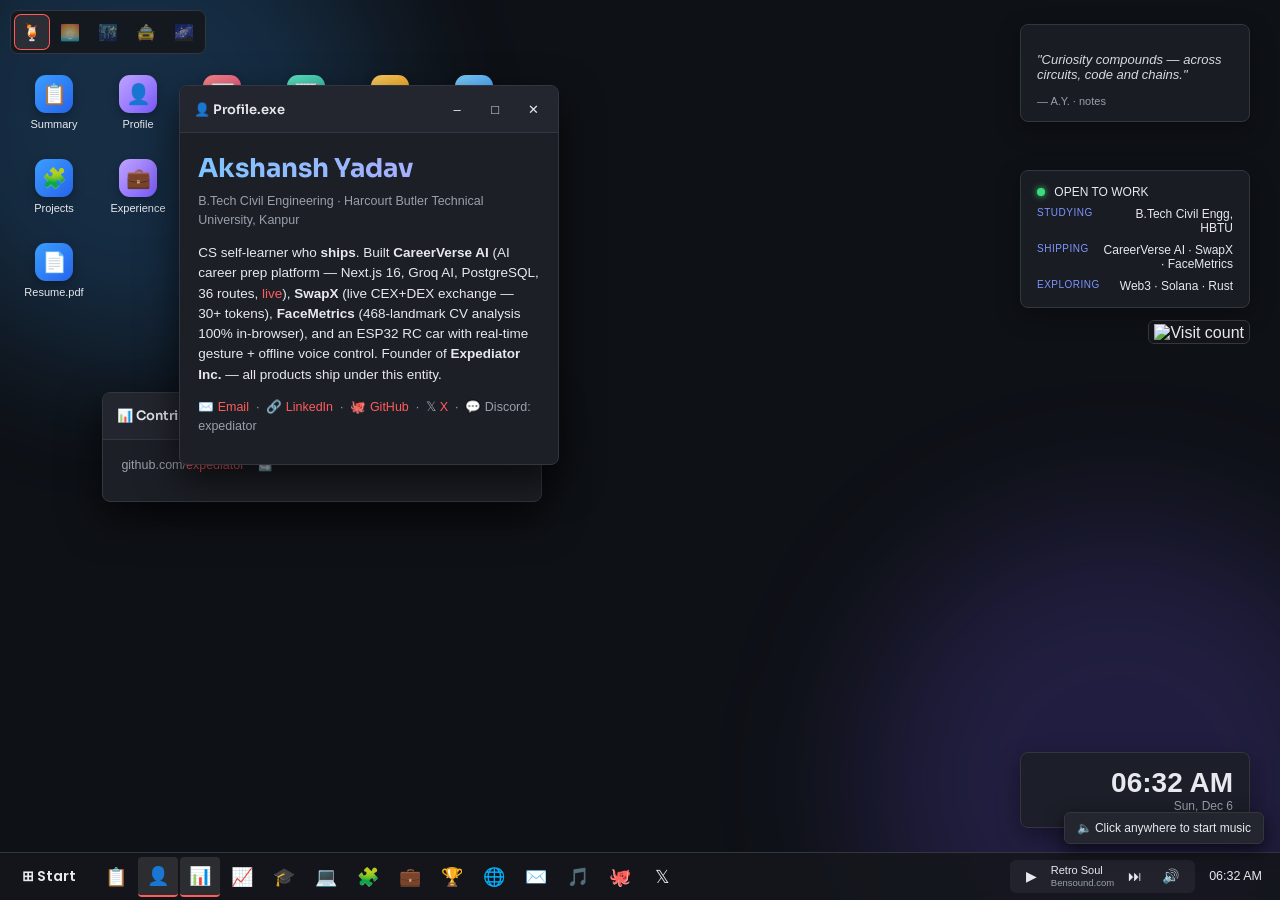
==== commit fd72950d: "update: Next.js 16, NextAuth v5, Tailwind v4, Groq AI; add CareerVerse AI live link - Skills: Next.j" ====
--- a/index.html
+++ b/index.html
@@ -84,7 +84,7 @@
       <p>Building at the intersection of TypeScript, Web3, and embedded systems. Ships products across full-stack web, computer vision, and hardware — driven by curiosity and a bias for action.</p>
       <div class="entry"><b>Currently Studying</b><p>B.Tech Civil Engineering · HBTU Kanpur · 2025–2029</p></div>
       <div class="entry"><b>Shipped</b><p>CareerVerse AI (AI career prep platform) · SwapX (live CEX+DEX) · FaceMetrics (CV in-browser) · Plinth Civil Consultancy (live) · Space Shooter · Gesture+Voice RC Car · Tic-Tac-Toe AI · This Portfolio</p></div>
-      <div class="entry"><b>Core Stack</b><p>TypeScript · Next.js 16 · React · Redis · Tailwind CSS · Prisma · PostgreSQL · Claude AI · Python · OpenCV · MediaPipe · Arduino/ESP32</p></div>
+      <div class="entry"><b>Core Stack</b><p>TypeScript · Next.js 16 · React · Redis · Tailwind v4 · Prisma · PostgreSQL · Groq AI (Llama 3.3) · Python · OpenCV · MediaPipe · Arduino/ESP32</p></div>
       <div class="entry"><b>Exploring</b><p>Solana · Ethereum · Smart Contracts · CI/CD · Docker · AI &amp; LLMs</p></div>
       <div class="entry"><b>Open To</b><p>Internships · Freelance · Open Source Collaborations</p></div>
       <p class="contact-line">📄 <a href="assets/Akshansh-Yadav-Resume.pdf" target="_blank">Resume PDF</a> &nbsp;·&nbsp; 🐙 <a href="https://github.com/expediator" target="_blank">GitHub</a> &nbsp;·&nbsp; 🔗 <a href="https://linkedin.com/in/akshansh-yadav-554926304" target="_blank">LinkedIn</a> &nbsp;·&nbsp; 𝕏 <a href="https://x.com/expediator_" target="_blank">X</a> &nbsp;·&nbsp; 💬 Discord: expediator</p>
@@ -99,7 +99,7 @@
     <div class="content">
       <h1>Akshansh Yadav</h1>
       <p class="role">B.Tech Civil Engineering · Harcourt Butler Technical University, Kanpur</p>
-      <p>CS self-learner who <strong>ships</strong>. Built <strong>CareerVerse AI</strong> (AI career prep platform — Next.js 16, Claude AI, PostgreSQL, 35 routes), <strong>SwapX</strong> (live CEX+DEX exchange — 30+ tokens), <strong>FaceMetrics</strong> (468-landmark CV analysis 100% in-browser), and an ESP32 RC car with real-time gesture + offline voice control. Founder of <strong>Expediator Inc.</strong> — all products ship under this entity.</p>
+      <p>CS self-learner who <strong>ships</strong>. Built <strong>CareerVerse AI</strong> (AI career prep platform — Next.js 16, Groq AI, PostgreSQL, 36 routes, <a href="https://careerverse-ai-sigma.vercel.app" target="_blank">live</a>), <strong>SwapX</strong> (live CEX+DEX exchange — 30+ tokens), <strong>FaceMetrics</strong> (468-landmark CV analysis 100% in-browser), and an ESP32 RC car with real-time gesture + offline voice control. Founder of <strong>Expediator Inc.</strong> — all products ship under this entity.</p>
       <p class="contact-line">✉️ <a href="mailto:250102005@HBTU.AC.IN">Email</a> &nbsp;·&nbsp; 🔗 <a href="https://linkedin.com/in/akshansh-yadav-554926304" target="_blank">LinkedIn</a> &nbsp;·&nbsp; 🐙 <a href="https://github.com/expediator" target="_blank">GitHub</a> &nbsp;·&nbsp; 𝕏 <a href="https://x.com/expediator_" target="_blank">X</a> &nbsp;·&nbsp; 💬 Discord: expediator</p>
     </div>
   </div>
@@ -146,8 +146,8 @@
     </div>
     <div class="content">
       <div class="entry"><b>Languages</b><p>TypeScript, JavaScript (ES2024), Python 3.12, C, C++, SQL, Solidity, Rust (learning), Bash</p></div>
-      <div class="entry"><b>Frameworks &amp; Runtime</b><p>Next.js 14 (App Router), React 18, Node.js 22, Tailwind CSS, Express.js, Prisma ORM</p></div>
-      <div class="entry"><b>Auth &amp; Data</b><p>NextAuth.js v4, OAuth 2.0, JWT, Zod, Upstash Redis (REST), PostgreSQL, REST API Design, WebSockets</p></div>
+      <div class="entry"><b>Frameworks &amp; Runtime</b><p>Next.js 16 (App Router), React 18, Node.js 22, Tailwind CSS v4, Express.js, Prisma ORM v5</p></div>
+      <div class="entry"><b>Auth &amp; Data</b><p>NextAuth v5 (beta), OAuth 2.0, JWT, Zod, Upstash Redis (REST), PostgreSQL (Neon), REST API Design, WebSockets</p></div>
       <div class="entry"><b>UI &amp; Viz</b><p>Recharts, Lucide React, Canvas API, shadcn/ui, CoinGecko API</p></div>
       <div class="entry"><b>CV &amp; Embedded</b><p>OpenCV, MediaPipe FaceMesh, Vosk STT, NumPy, pandas, scikit-learn, Matplotlib, Arduino/ESP32, Embedded C, L298N, UART/UDP</p></div>
       <div class="entry"><b>DevOps &amp; Infra</b><p>Git, GitHub, Railway, GitHub Pages, GitHub Actions (learning), Docker (learning), Linux/Ubuntu</p></div>
@@ -177,9 +177,9 @@
       <div class="entry"><b>SwapX — CEX + DEX Exchange</b><span>Personal · 2026 · <a href="https://easygoing-motivation-production.up.railway.app" target="_blank">Live →</a> · <a href="https://github.com/expediator/swapx-dex" target="_blank">GitHub →</a></span>
         <p>Full-stack crypto exchange with both a CEX order-book interface and DEX AMM swap. 30+ tokens (BTC, ETH, SOL, DeFi, stablecoins). Real-time prices via CoinGecko + Redis 60s cache. Redis-backed portfolio per user, full transaction history. Google OAuth — no wallet needed.</p>
         <div class="tech-tags"><span>Next.js 14</span><span>TypeScript</span><span>Redis</span><span>NextAuth</span><span>Tailwind</span><span>Web3</span></div></div>
-      <div class="entry"><b>CareerVerse AI — AI Career Preparation Platform</b><span>Expediator Inc. · 2026 · <a href="https://github.com/expediator/careerverse-ai" target="_blank">GitHub →</a></span>
-        <p>Full-stack AI-powered career prep platform for students and fresh graduates. AI mock interviews (HR/Technical/Behavioral/Case), aptitude practice with Claude-generated questions, domain labs (CS/Data Science/Cybersecurity/Engineering), streaming AI assistant, ATS resume analyzer, communication coach, and career path explorer. 35 routes, real DB persistence.</p>
-        <div class="tech-tags"><span>Next.js 16</span><span>TypeScript</span><span>Tailwind v4</span><span>NextAuth v5</span><span>Prisma</span><span>PostgreSQL</span><span>Anthropic Claude</span><span>Vercel</span></div></div>
+      <div class="entry"><b>CareerVerse AI — AI Career Preparation Platform</b><span>Expediator Inc. · 2026 · <a href="https://careerverse-ai-sigma.vercel.app" target="_blank">Live →</a> · <a href="https://github.com/expediator/careerverse-ai" target="_blank">GitHub →</a></span>
+        <p>Full-stack AI-powered career prep platform for students and fresh graduates. AI mock interviews (HR/Technical/Behavioral/Case), aptitude practice with AI-generated questions, domain labs (CS/Data Science/Cybersecurity/Engineering), streaming AI assistant, ATS resume analyzer, communication coach, and career path explorer. 36 routes, real DB persistence (Neon PostgreSQL).</p>
+        <div class="tech-tags"><span>Next.js 16</span><span>TypeScript</span><span>Tailwind v4</span><span>NextAuth v5</span><span>Prisma v5</span><span>PostgreSQL</span><span>Groq AI</span><span>Vercel</span></div></div>
       <div class="entry"><b>Plinth Civil Consultancy — Civil Engineering Website</b><span>Freelance · 2026 · <a href="https://civil-site-gray.vercel.app" target="_blank">Live →</a> · <a href="https://github.com/expediator/civil-site" target="_blank">GitHub →</a></span>
         <p>Professional consultancy site for a civil engineering practice — 10 sections (hero, about, services, 3-tier pricing packages, past work, process, testimonials, contact). WhatsApp floating button, Web3Forms contact form, SEO meta tags, Vercel production deploy.</p>
         <div class="tech-tags"><span>Next.js 14</span><span>TypeScript</span><span>Tailwind CSS</span><span>Lucide React</span><span>Web3Forms</span><span>Vercel</span></div></div>
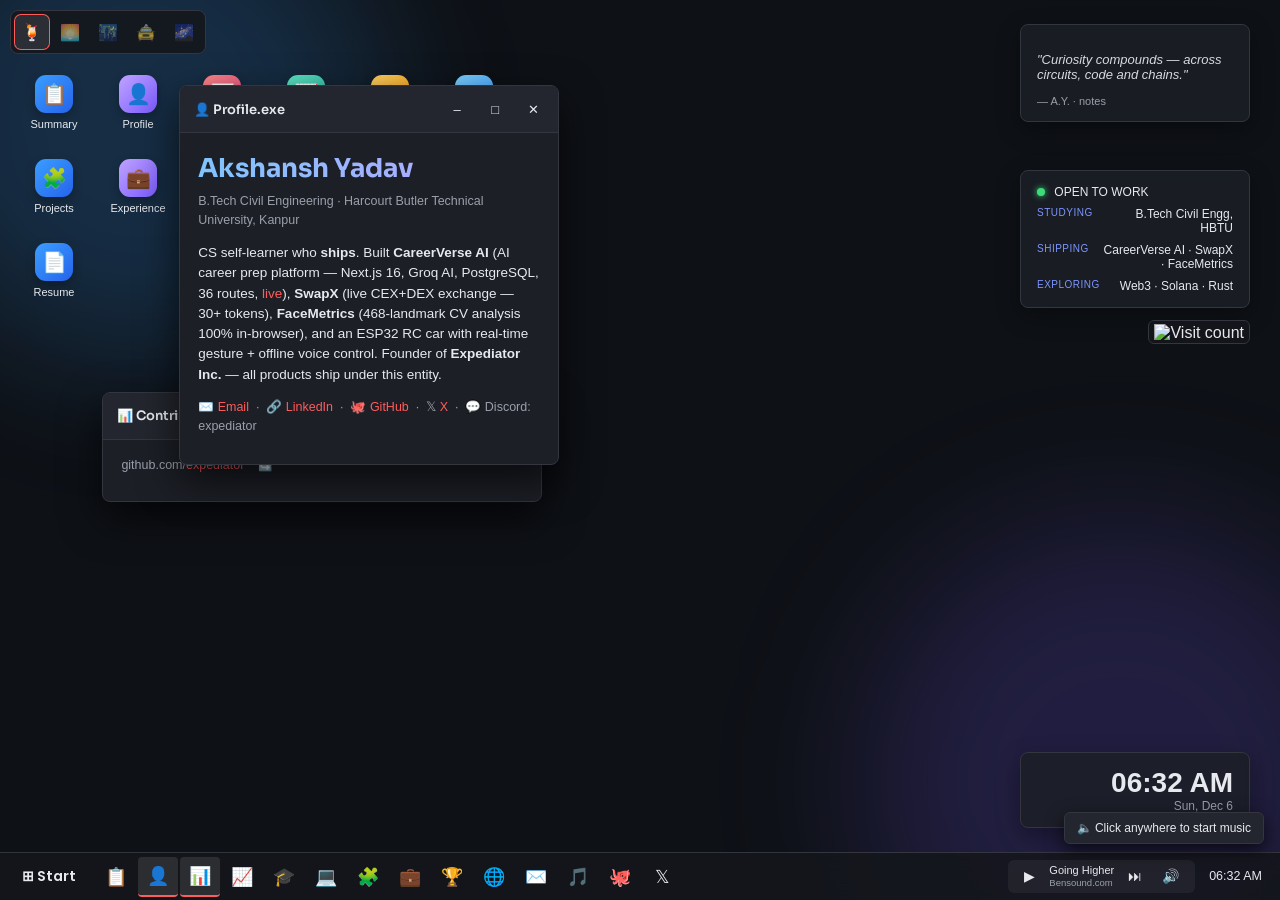
==== commit d9609b47: "feat: add new printable HTML resume; update PDF links - assets/resume-print.html: clean single-page " ====
--- a/index.html
+++ b/index.html
@@ -70,7 +70,7 @@
     <button class="desktop-icon" data-win="interests"><span>🌐</span>Interests</button>
     <button class="desktop-icon" data-win="contact"><span>✉️</span>Contact</button>
     <button class="desktop-icon" data-win="musiclibrary"><span>🎵</span>Music Library</button>
-    <a class="desktop-icon" href="assets/Akshansh-Yadav-Resume.pdf" target="_blank"><span>📄</span>Resume.pdf</a>
+    <a class="desktop-icon" href="assets/resume-print.html" target="_blank"><span>📄</span>Resume</a>
   </div>
 
   <!-- # SECTION: WINDOW - SUMMARY -->
@@ -87,7 +87,7 @@
       <div class="entry"><b>Core Stack</b><p>TypeScript · Next.js 16 · React · Redis · Tailwind v4 · Prisma · PostgreSQL · Groq AI (Llama 3.3) · Python · OpenCV · MediaPipe · Arduino/ESP32</p></div>
       <div class="entry"><b>Exploring</b><p>Solana · Ethereum · Smart Contracts · CI/CD · Docker · AI &amp; LLMs</p></div>
       <div class="entry"><b>Open To</b><p>Internships · Freelance · Open Source Collaborations</p></div>
-      <p class="contact-line">📄 <a href="assets/Akshansh-Yadav-Resume.pdf" target="_blank">Resume PDF</a> &nbsp;·&nbsp; 🐙 <a href="https://github.com/expediator" target="_blank">GitHub</a> &nbsp;·&nbsp; 🔗 <a href="https://linkedin.com/in/akshansh-yadav-554926304" target="_blank">LinkedIn</a> &nbsp;·&nbsp; 𝕏 <a href="https://x.com/expediator_" target="_blank">X</a> &nbsp;·&nbsp; 💬 Discord: expediator</p>
+      <p class="contact-line">📄 <a href="assets/resume-print.html" target="_blank">Resume PDF</a> &nbsp;·&nbsp; 🐙 <a href="https://github.com/expediator" target="_blank">GitHub</a> &nbsp;·&nbsp; 🔗 <a href="https://linkedin.com/in/akshansh-yadav-554926304" target="_blank">LinkedIn</a> &nbsp;·&nbsp; 𝕏 <a href="https://x.com/expediator_" target="_blank">X</a> &nbsp;·&nbsp; 💬 Discord: expediator</p>
     </div>
   </div>
 
@@ -245,7 +245,7 @@
       <p>🐙 <a href="https://github.com/expediator" target="_blank">GitHub</a></p>
       <p>𝕏 <a href="https://x.com/expediator_" target="_blank">X (Twitter)</a></p>
       <p>💬 Discord: expediator</p>
-      <p>📄 <a href="assets/Akshansh-Yadav-Resume.pdf" target="_blank">Resume PDF</a></p>
+      <p>📄 <a href="assets/resume-print.html" target="_blank">Resume PDF</a></p>
       <p>📘 <a href="assets/akshansh-dev-explain.pdf" target="_blank">Dev Explain (PDF)</a></p>
       <p>📗 <a href="assets/DEV-GUIDE.pdf" target="_blank">DEV-GUIDE (PDF)</a></p>
     </div>
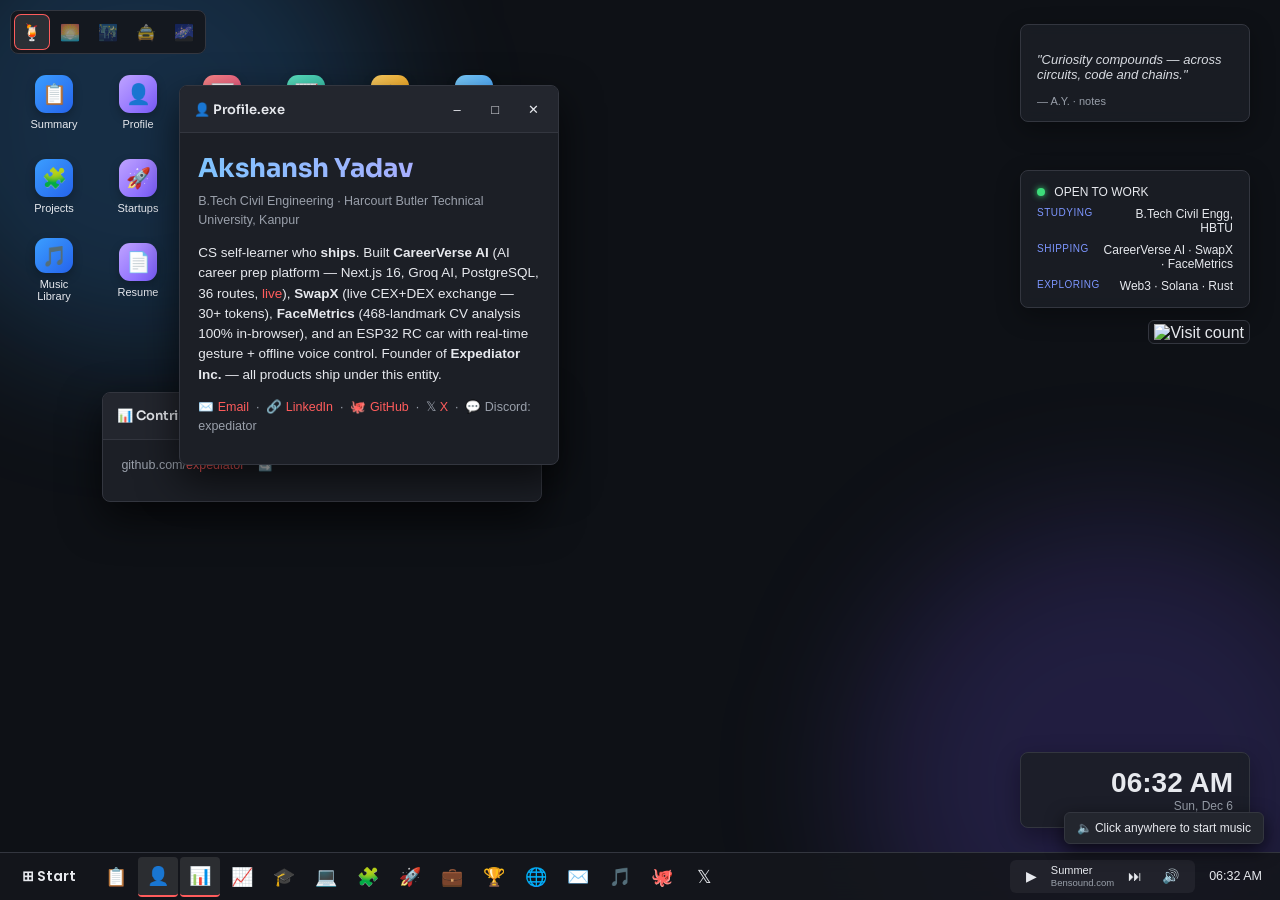
==== commit f531af8b: "feat: Startups section, fix SwapX URL, fix Plinth stack - Add Startups desktop icon + window in inte" ====
--- a/index.html
+++ b/index.html
@@ -65,6 +65,7 @@
     <button class="desktop-icon" data-win="education"><span>🎓</span>Education</button>
     <button class="desktop-icon" data-win="skills"><span>💻</span>Skills</button>
     <button class="desktop-icon" data-win="projects"><span>🧩</span>Projects</button>
+    <button class="desktop-icon" data-win="startups"><span>🚀</span>Startups</button>
     <button class="desktop-icon" data-win="experience"><span>💼</span>Experience</button>
     <button class="desktop-icon" data-win="achievements"><span>🏆</span>Achievements</button>
     <button class="desktop-icon" data-win="interests"><span>🌐</span>Interests</button>
@@ -174,7 +175,7 @@
       <div class="entry"><b>Tic-Tac-Toe AI</b><span>Personal · 2025 · <a href="https://expediator.github.io/tic-tac-toe/" target="_blank">Play →</a> · <a href="https://github.com/expediator/tic-tac-toe" target="_blank">GitHub →</a></span>
         <p>Three implementations: web version with unbeatable minimax AI (vs-friend or vs-AI modes), terminal CLI in Python, and a C version.</p>
         <div class="tech-tags"><span>Python</span><span>JavaScript</span><span>Minimax AI</span><span>C</span></div></div>
-      <div class="entry"><b>SwapX — CEX + DEX Exchange</b><span>Personal · 2026 · <a href="https://easygoing-motivation-production.up.railway.app" target="_blank">Live →</a> · <a href="https://github.com/expediator/swapx-dex" target="_blank">GitHub →</a></span>
+      <div class="entry"><b>SwapX — CEX + DEX Exchange</b><span>Personal · 2026 · <a href="https://swapx-dex.vercel.app" target="_blank">Live →</a> · <a href="https://github.com/expediator/swapx-dex" target="_blank">GitHub →</a></span>
         <p>Full-stack crypto exchange with both a CEX order-book interface and DEX AMM swap. 30+ tokens (BTC, ETH, SOL, DeFi, stablecoins). Real-time prices via CoinGecko + Redis 60s cache. Redis-backed portfolio per user, full transaction history. Google OAuth — no wallet needed.</p>
         <div class="tech-tags"><span>Next.js 14</span><span>TypeScript</span><span>Redis</span><span>NextAuth</span><span>Tailwind</span><span>Web3</span></div></div>
       <div class="entry"><b>CareerVerse AI — AI Career Preparation Platform</b><span>Expediator Inc. · 2026 · <a href="https://careerverse-ai-sigma.vercel.app" target="_blank">Live →</a> · <a href="https://github.com/expediator/careerverse-ai" target="_blank">GitHub →</a></span>
@@ -182,10 +183,77 @@
         <div class="tech-tags"><span>Next.js 16</span><span>TypeScript</span><span>Tailwind v4</span><span>NextAuth v5</span><span>Prisma v5</span><span>PostgreSQL</span><span>Groq AI</span><span>Vercel</span></div></div>
       <div class="entry"><b>Plinth Civil Consultancy — Civil Engineering Website</b><span>Freelance · 2026 · <a href="https://civil-site-gray.vercel.app" target="_blank">Live →</a> · <a href="https://github.com/expediator/civil-site" target="_blank">GitHub →</a></span>
         <p>Professional consultancy site for a civil engineering practice — 10 sections (hero, about, services, 3-tier pricing packages, past work, process, testimonials, contact). WhatsApp floating button, Web3Forms contact form, SEO meta tags, Vercel production deploy.</p>
-        <div class="tech-tags"><span>Next.js 14</span><span>TypeScript</span><span>Tailwind CSS</span><span>Lucide React</span><span>Web3Forms</span><span>Vercel</span></div></div>
+        <div class="tech-tags"><span>Next.js 14</span><span>TypeScript</span><span>Tailwind CSS</span><span>Lucide React</span><span>Resend Email</span><span>Vercel</span></div></div>
       <div class="entry"><b>RC Plane Development</b><span>Team · 2025</span>
         <p>Collaborated on design, assembly and flight testing of a remote-controlled aircraft using lightweight structural materials and aerodynamic configuration systems.</p>
         <div class="tech-tags"><span>Aerodynamics</span><span>Prototyping</span><span>Team Build</span></div></div>
+    </div>
+  </div>
+
+  <!-- # SECTION: WINDOW - STARTUPS -->
+  <div class="window" id="win-startups" data-win="startups" style="left:15%;top:12%;width:660px;">
+    <div class="titlebar"><span class="title">🚀 Startups</span>
+      <div class="controls"><button class="min">&#8211;</button><button class="max">&#9633;</button><button class="close">&#10005;</button></div>
+    </div>
+    <div class="content">
+      <p style="font-size:11px;color:#94a3b8;margin-bottom:10px;">Self-built, self-deployed — each a real product with live users, not just a demo.</p>
+
+      <b style="font-size:12px;color:#e2e8f0;">🏗️ Self-Deployed Startups</b>
+      <table style="width:100%;border-collapse:collapse;margin:8px 0 16px;font-size:11px;">
+        <thead>
+          <tr style="background:#1e293b;color:#94a3b8;">
+            <th style="padding:6px 8px;text-align:left;border-bottom:1px solid #334155;">Product</th>
+            <th style="padding:6px 8px;text-align:left;border-bottom:1px solid #334155;">Role</th>
+            <th style="padding:6px 8px;text-align:left;border-bottom:1px solid #334155;">Stack</th>
+            <th style="padding:6px 8px;text-align:left;border-bottom:1px solid #334155;">Stage</th>
+            <th style="padding:6px 8px;text-align:left;border-bottom:1px solid #334155;">Live</th>
+          </tr>
+        </thead>
+        <tbody>
+          <tr style="border-bottom:1px solid #1e293b;">
+            <td style="padding:6px 8px;font-weight:600;color:#e2e8f0;">CareerVerse AI</td>
+            <td style="padding:6px 8px;color:#94a3b8;">Founder &amp; Full-Stack Dev</td>
+            <td style="padding:6px 8px;color:#7c3aed;">Next.js 16 · Groq AI · PostgreSQL · Resend</td>
+            <td style="padding:6px 8px;"><span style="background:#166534;color:#86efac;padding:1px 6px;border-radius:4px;font-size:10px;">Live · Growing</span></td>
+            <td style="padding:6px 8px;"><a href="https://careerverse-ai-sigma.vercel.app" target="_blank" style="color:#3b9eff;">careerverse-ai-sigma.vercel.app</a></td>
+          </tr>
+          <tr style="border-bottom:1px solid #1e293b;">
+            <td style="padding:6px 8px;font-weight:600;color:#e2e8f0;">SwapX DEX</td>
+            <td style="padding:6px 8px;color:#94a3b8;">Founder &amp; Full-Stack Dev</td>
+            <td style="padding:6px 8px;color:#7c3aed;">Next.js 14 · Upstash Redis · NextAuth</td>
+            <td style="padding:6px 8px;"><span style="background:#1e3a5f;color:#93c5fd;padding:1px 6px;border-radius:4px;font-size:10px;">Live · Demo</span></td>
+            <td style="padding:6px 8px;"><a href="https://swapx-dex.vercel.app" target="_blank" style="color:#3b9eff;">swapx-dex.vercel.app</a></td>
+          </tr>
+          <tr>
+            <td style="padding:6px 8px;font-weight:600;color:#e2e8f0;">Plinth Civil Consultancy</td>
+            <td style="padding:6px 8px;color:#94a3b8;">Founder &amp; Dev</td>
+            <td style="padding:6px 8px;color:#7c3aed;">Next.js 14 · Resend Email · Tailwind</td>
+            <td style="padding:6px 8px;"><span style="background:#166534;color:#86efac;padding:1px 6px;border-radius:4px;font-size:10px;">Live · Active clients</span></td>
+            <td style="padding:6px 8px;"><a href="https://civil-site-gray.vercel.app" target="_blank" style="color:#3b9eff;">civil-site-gray.vercel.app</a></td>
+          </tr>
+        </tbody>
+      </table>
+
+      <b style="font-size:12px;color:#e2e8f0;">🤝 Startups I Worked For</b>
+      <table style="width:100%;border-collapse:collapse;margin:8px 0;font-size:11px;">
+        <thead>
+          <tr style="background:#1e293b;color:#94a3b8;">
+            <th style="padding:6px 8px;text-align:left;border-bottom:1px solid #334155;">Company</th>
+            <th style="padding:6px 8px;text-align:left;border-bottom:1px solid #334155;">Role</th>
+            <th style="padding:6px 8px;text-align:left;border-bottom:1px solid #334155;">Duration</th>
+            <th style="padding:6px 8px;text-align:left;border-bottom:1px solid #334155;">Impact</th>
+          </tr>
+        </thead>
+        <tbody>
+          <tr>
+            <td colspan="4" style="padding:10px 8px;text-align:center;color:#475569;font-style:italic;font-size:11px;">
+              Currently building — looking for early-stage startup opportunities to contribute.
+            </td>
+          </tr>
+        </tbody>
+      </table>
+
+      <p style="font-size:10px;color:#475569;margin-top:6px;">All projects under <b style="color:#7c3aed;">Expediator Inc.</b> · © 2026</p>
     </div>
   </div>
 
@@ -302,6 +370,7 @@
     <button data-win="education" title="Education">🎓</button>
     <button data-win="skills" title="Skills">💻</button>
     <button data-win="projects" title="Projects">🧩</button>
+    <button data-win="startups" title="Startups">🚀</button>
     <button data-win="experience" title="Experience">💼</button>
     <button data-win="achievements" title="Achievements">🏆</button>
     <button data-win="interests" title="Interests">🌐</button>
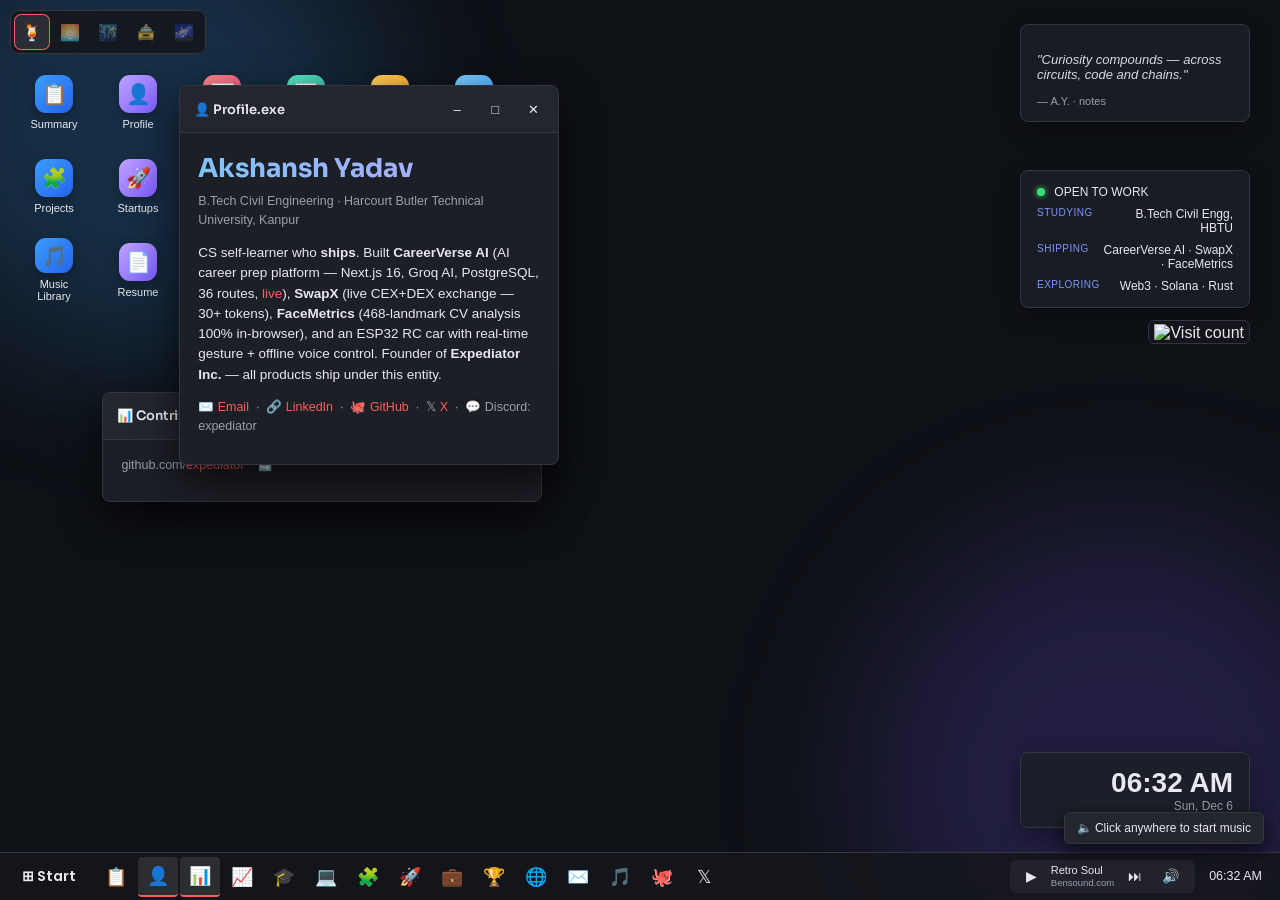
==== commit 4edd4ffc: "feat: update SwapX and Plinth entries with new features - SwapX:  challenge, avatar onboarding, perf" ====
--- a/index.html
+++ b/index.html
@@ -176,14 +176,14 @@
         <p>Three implementations: web version with unbeatable minimax AI (vs-friend or vs-AI modes), terminal CLI in Python, and a C version.</p>
         <div class="tech-tags"><span>Python</span><span>JavaScript</span><span>Minimax AI</span><span>C</span></div></div>
       <div class="entry"><b>SwapX — CEX + DEX Exchange</b><span>Personal · 2026 · <a href="https://swapx-dex.vercel.app" target="_blank">Live →</a> · <a href="https://github.com/expediator/swapx-dex" target="_blank">GitHub →</a></span>
-        <p>Full-stack crypto exchange with both a CEX order-book interface and DEX AMM swap. 30+ tokens (BTC, ETH, SOL, DeFi, stablecoins). Real-time prices via CoinGecko + Redis 60s cache. Redis-backed portfolio per user, full transaction history. Google OAuth — no wallet needed.</p>
-        <div class="tech-tags"><span>Next.js 14</span><span>TypeScript</span><span>Redis</span><span>NextAuth</span><span>Tailwind</span><span>Web3</span></div></div>
+        <p>Full-stack crypto exchange — CEX order-book + DEX AMM swap, 30+ tokens. <b>$100k trading challenge</b>: users start with $100,000 USDT and have 60 days to hit 7.5% return to qualify for live trading. Username + 12-avatar onboarding. 4-line real-time performance chart (Recharts, 30s refresh). KYC gate on target hit. Upstash Redis portfolios, CoinGecko prices, Google OAuth.</p>
+        <div class="tech-tags"><span>Next.js 14</span><span>TypeScript</span><span>Upstash Redis</span><span>NextAuth</span><span>Recharts</span><span>Tailwind</span></div></div>
       <div class="entry"><b>CareerVerse AI — AI Career Preparation Platform</b><span>Expediator Inc. · 2026 · <a href="https://careerverse-ai-sigma.vercel.app" target="_blank">Live →</a> · <a href="https://github.com/expediator/careerverse-ai" target="_blank">GitHub →</a></span>
         <p>Full-stack AI-powered career prep platform for students and fresh graduates. AI mock interviews (HR/Technical/Behavioral/Case), aptitude practice with AI-generated questions, domain labs (CS/Data Science/Cybersecurity/Engineering), streaming AI assistant, ATS resume analyzer, communication coach, and career path explorer. 36 routes, real DB persistence (Neon PostgreSQL).</p>
         <div class="tech-tags"><span>Next.js 16</span><span>TypeScript</span><span>Tailwind v4</span><span>NextAuth v5</span><span>Prisma v5</span><span>PostgreSQL</span><span>Groq AI</span><span>Vercel</span></div></div>
       <div class="entry"><b>Plinth Civil Consultancy — Civil Engineering Website</b><span>Freelance · 2026 · <a href="https://civil-site-gray.vercel.app" target="_blank">Live →</a> · <a href="https://github.com/expediator/civil-site" target="_blank">GitHub →</a></span>
-        <p>Professional consultancy site for a civil engineering practice — 10 sections (hero, about, services, 3-tier pricing packages, past work, process, testimonials, contact). WhatsApp floating button, Web3Forms contact form, SEO meta tags, Vercel production deploy.</p>
-        <div class="tech-tags"><span>Next.js 14</span><span>TypeScript</span><span>Tailwind CSS</span><span>Lucide React</span><span>Resend Email</span><span>Vercel</span></div></div>
+        <p>Professional consultancy site — 10 sections, WhatsApp CTA, Resend contact API, Google Calendar booking button, <b>country/currency selector modal</b> (INR/USD/GBP/EUR/AED/SGD + 3 more) with real-time pricing conversion, SEO meta, Expediator Inc. branding.</p>
+        <div class="tech-tags"><span>Next.js 14</span><span>TypeScript</span><span>Tailwind CSS</span><span>Resend Email</span><span>Google Calendar</span><span>Vercel</span></div></div>
       <div class="entry"><b>RC Plane Development</b><span>Team · 2025</span>
         <p>Collaborated on design, assembly and flight testing of a remote-controlled aircraft using lightweight structural materials and aerodynamic configuration systems.</p>
         <div class="tech-tags"><span>Aerodynamics</span><span>Prototyping</span><span>Team Build</span></div></div>
